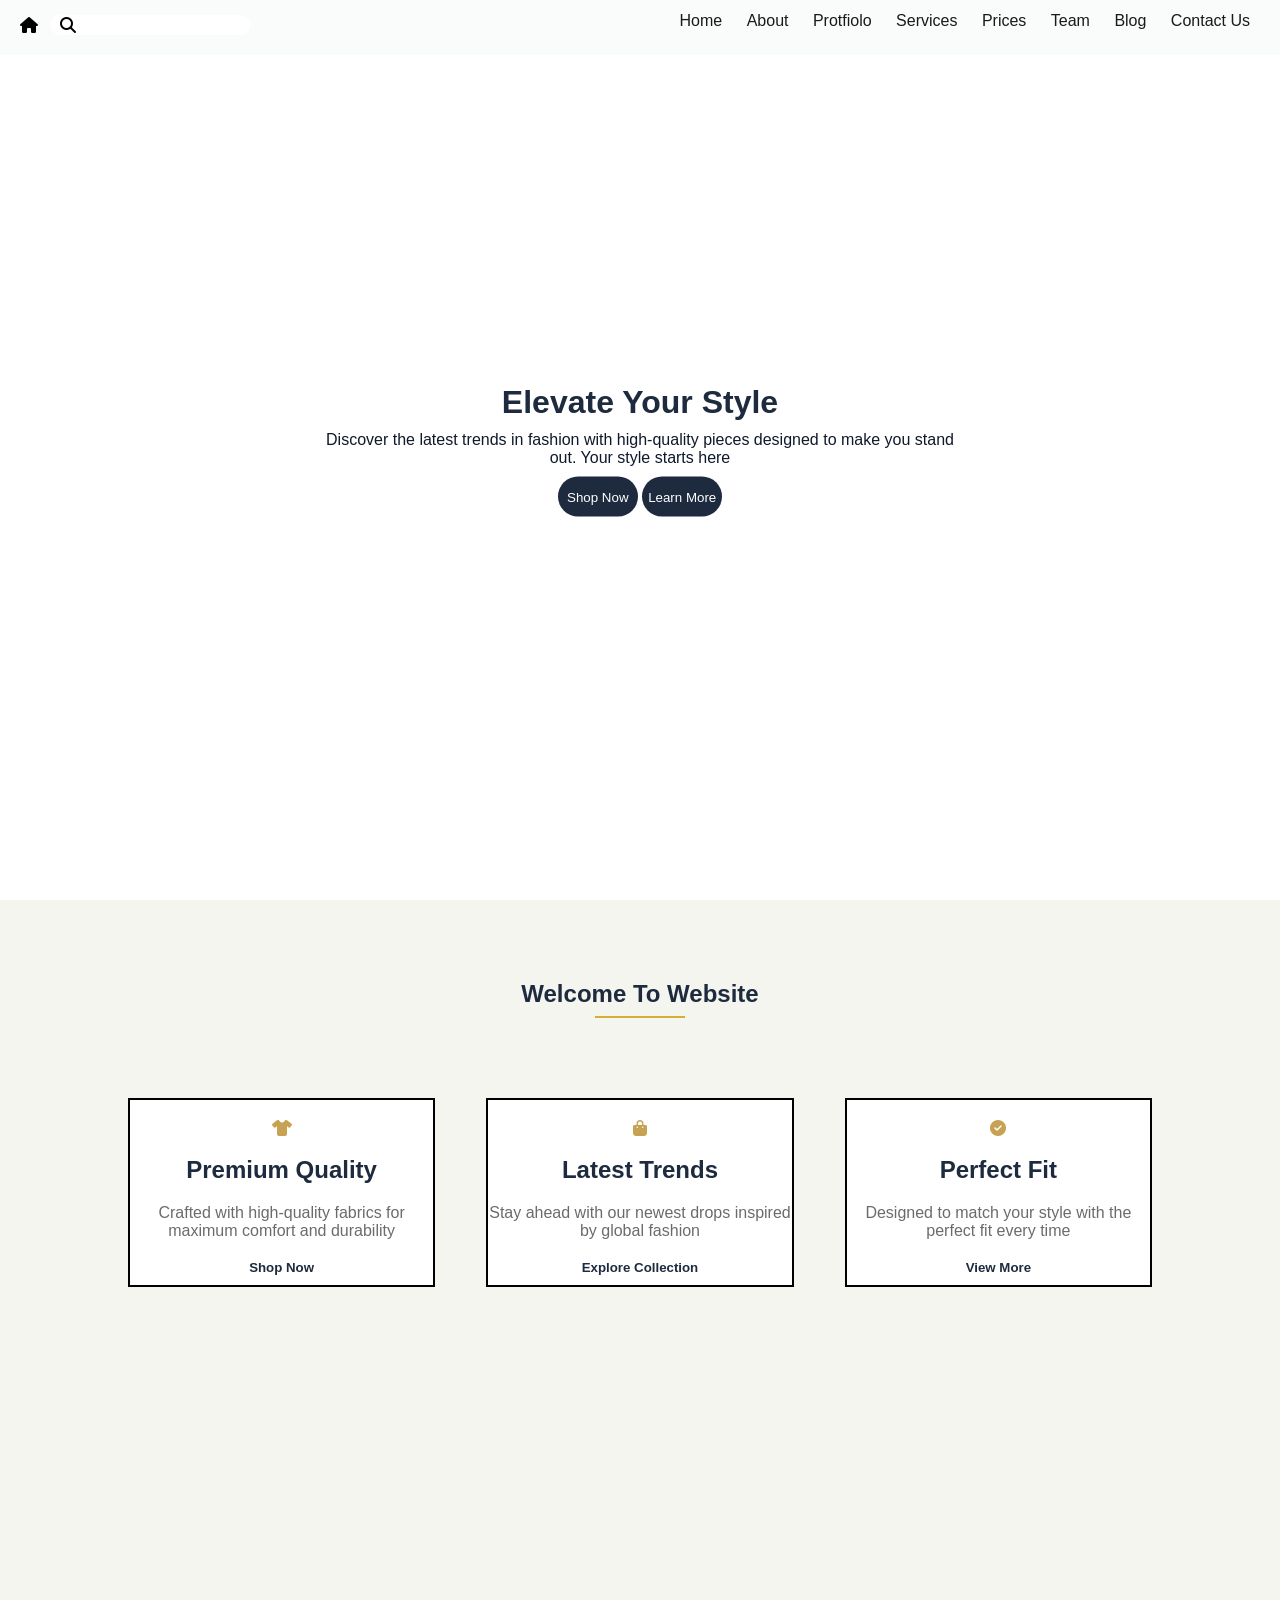
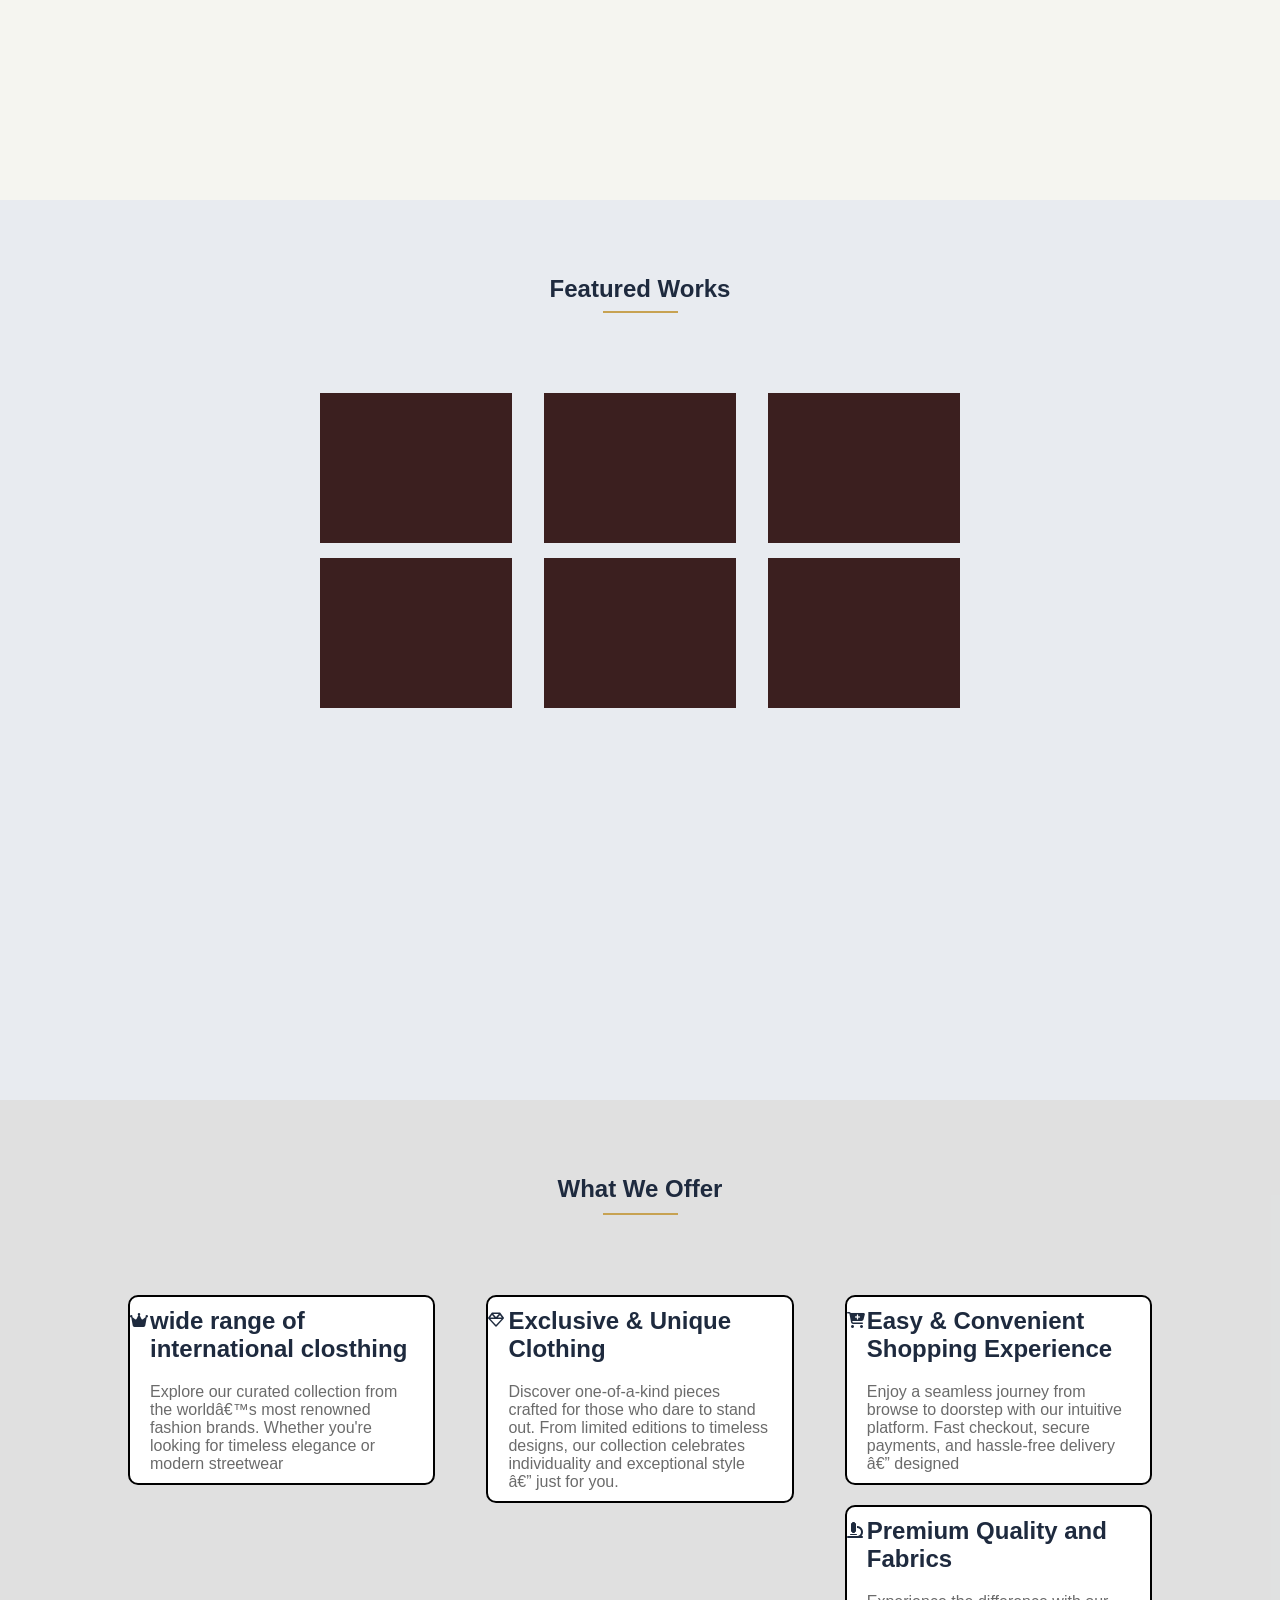
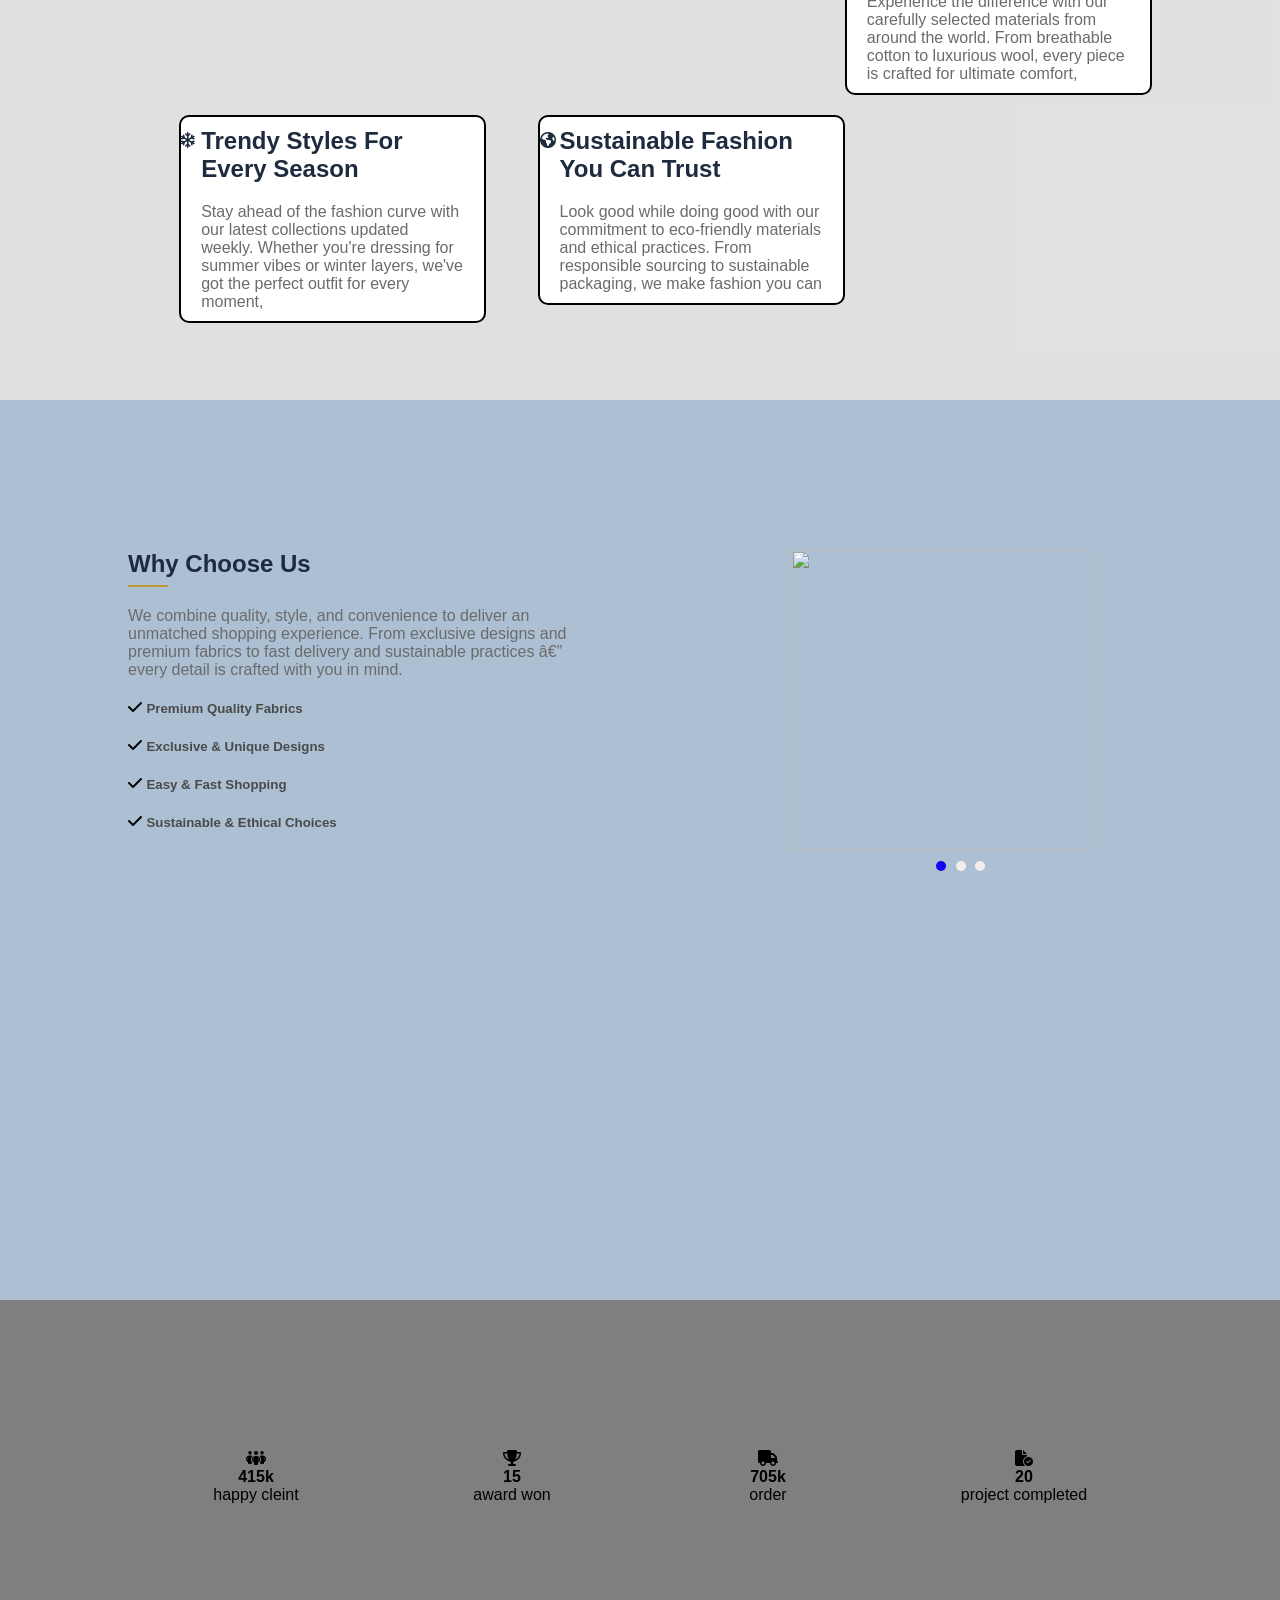
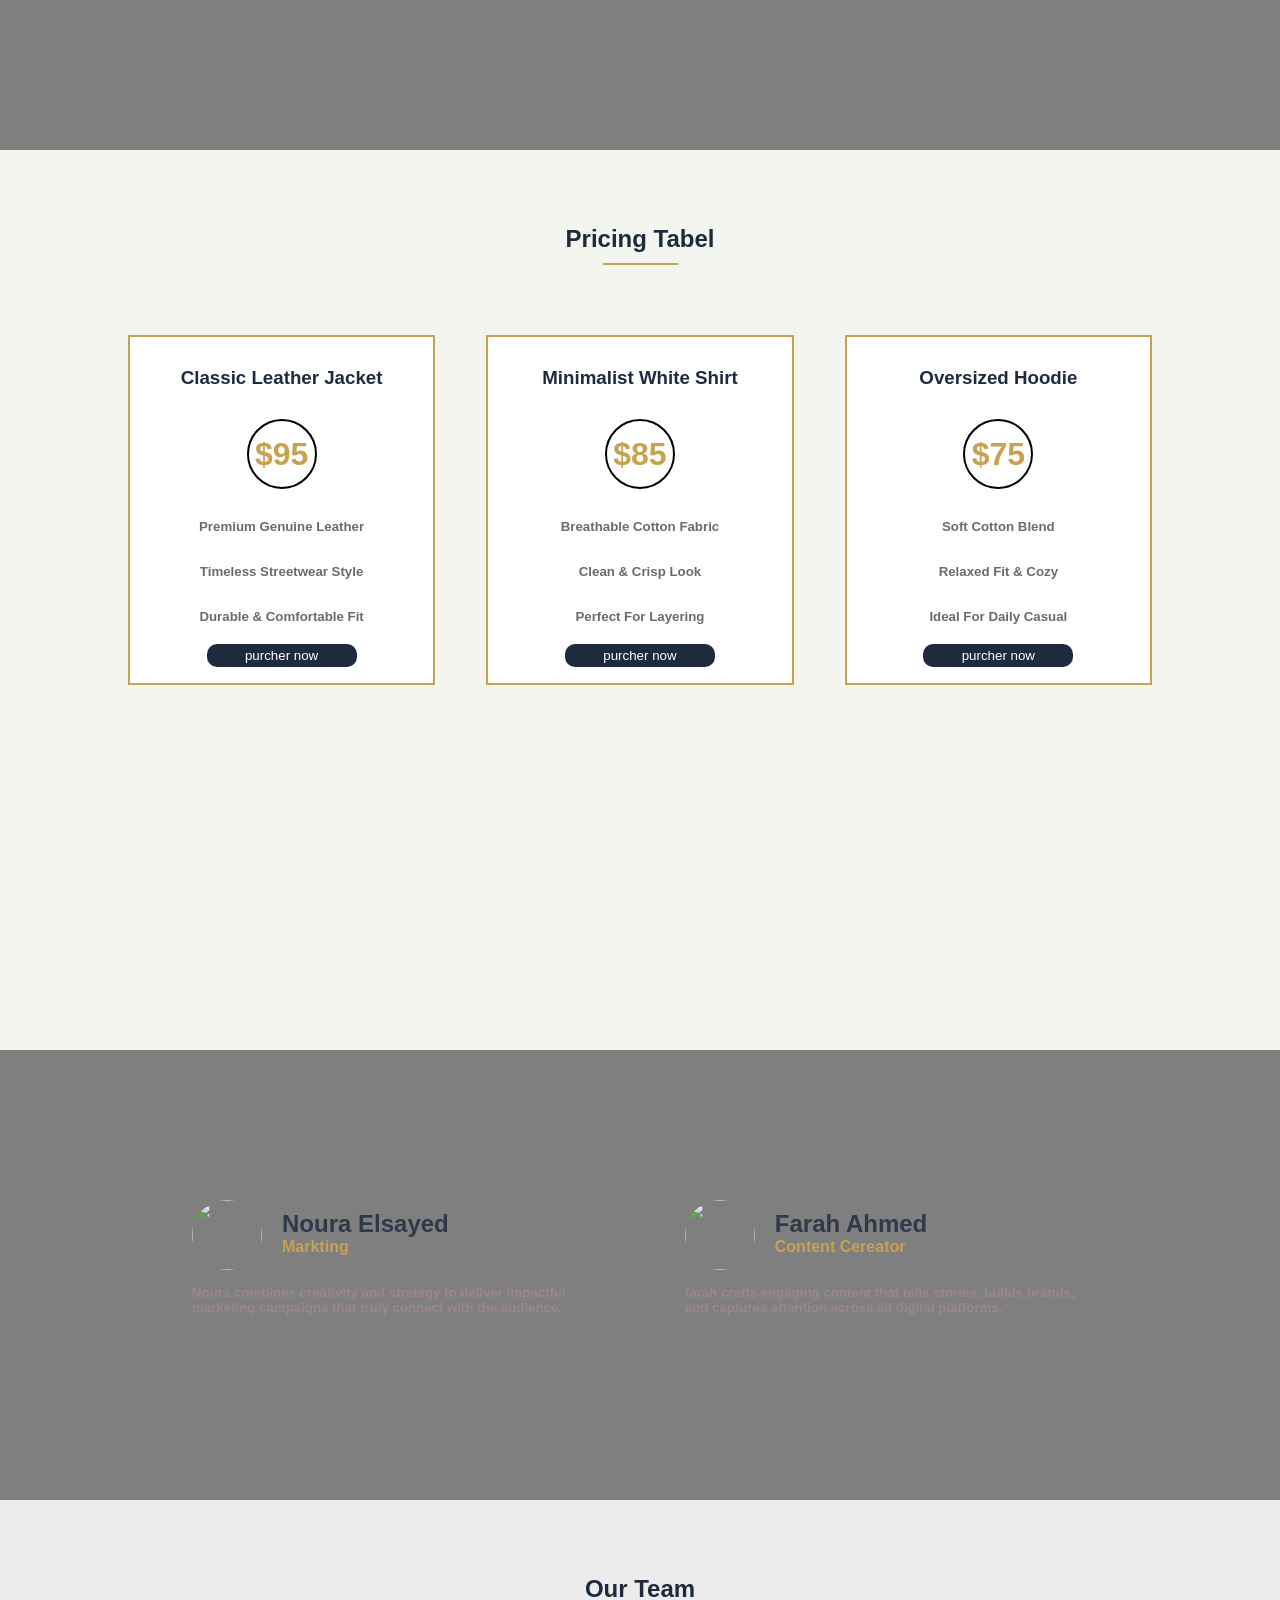
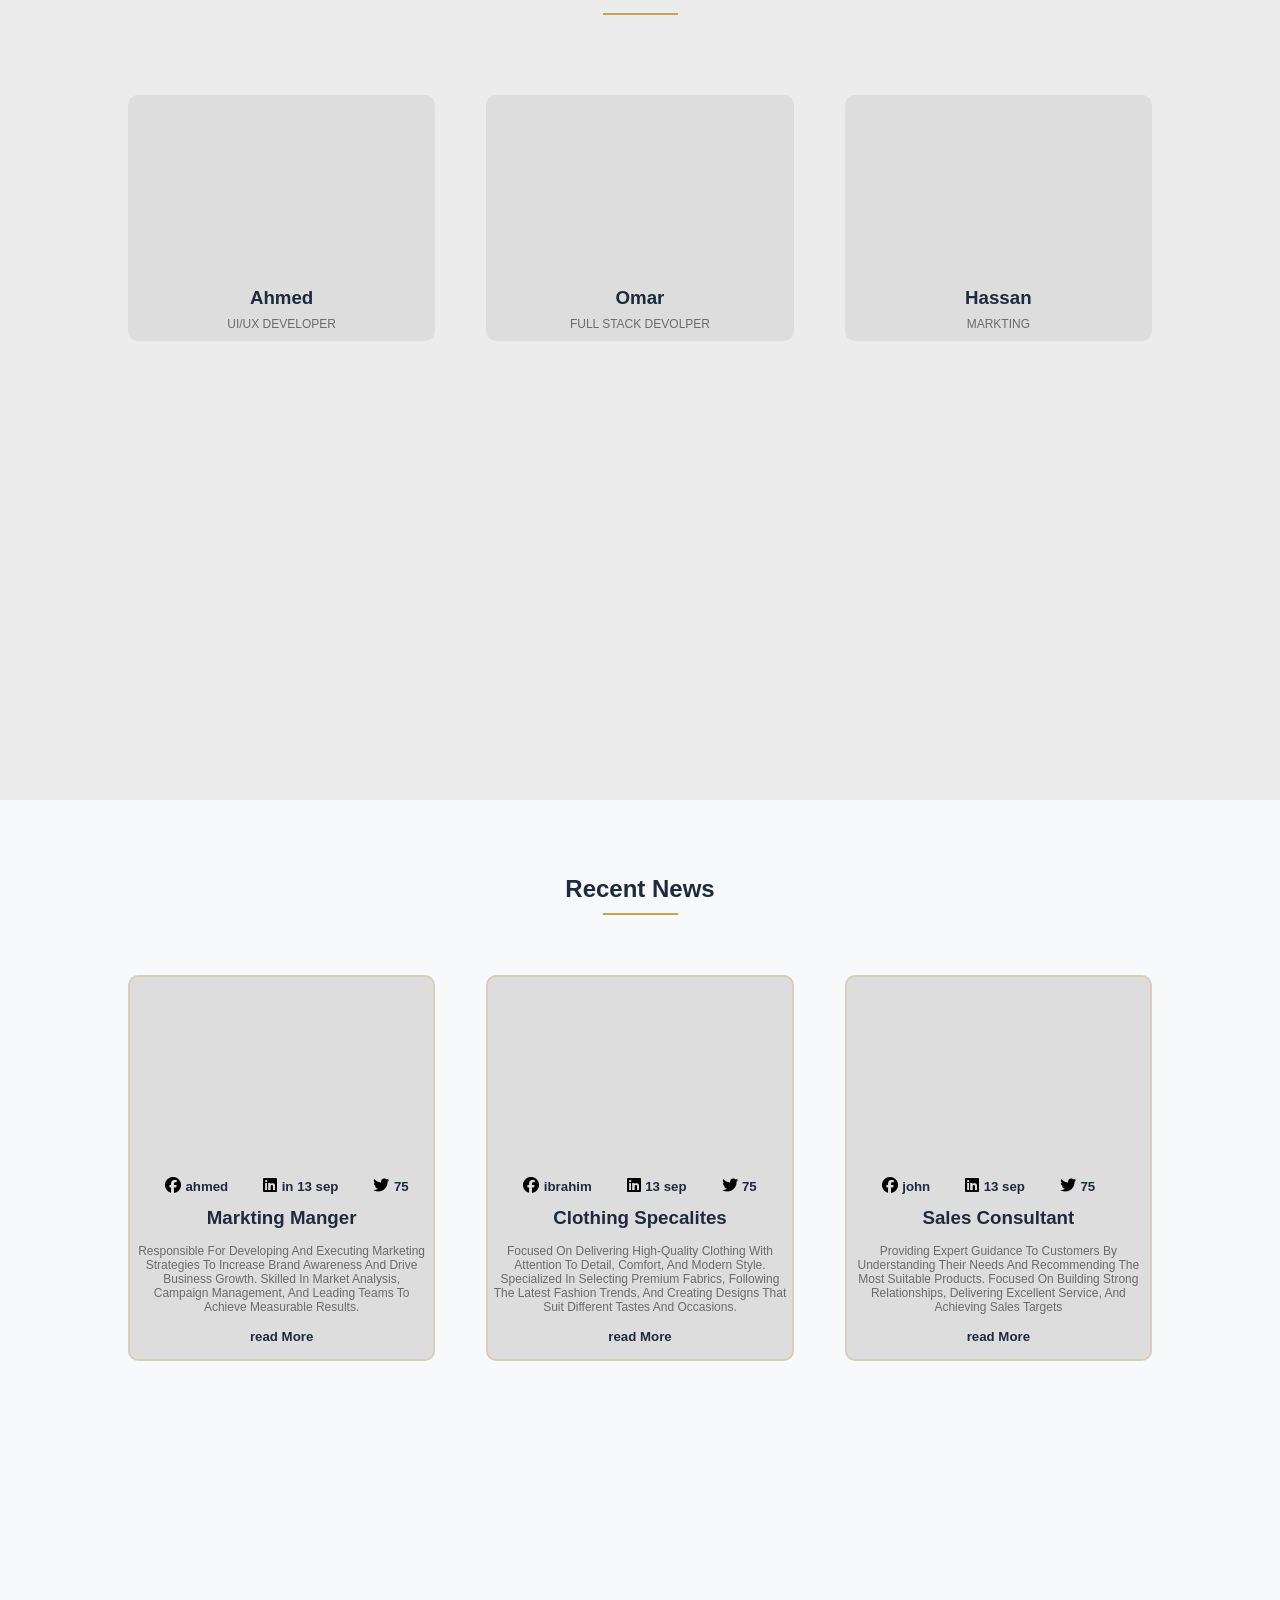
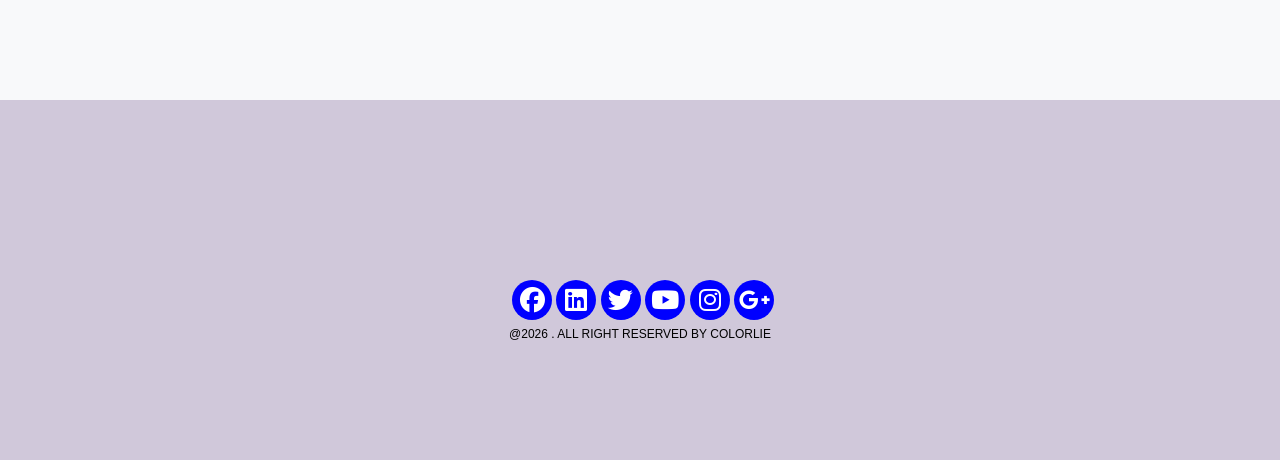
==== index.html @ 5360c8a4 "upload project v.01" ====
<!DOCTYPE html>
<html lang="en">
    <head>
        <meta charset="UF-8">
        <title>html</title>
        <link rel="stylesheet" href="index.css">
        <link rel="stylesheet" href="css/all.css">
        <link href="https://fonts.cdnfonts.com/css/jomhuria" rel="stylesheet">
        <style>

        </style>
    </head>
    <body>
    <div class="home-page">
        <div class="header">
            <div class="header-space">
                <i class="fa-solid fa-house icone1"></i>
                <i class="fa-solid fa-magnifying-glass icone2"></i>
            </div>
            <ul>
                <li><a href="#">home</a></li>
                <li><a href="#">about</a></li>
                <li><a href="#">protfiolo</a></li>
                <li><a href="#">services</a></li>
                <li><a href="#">prices</a></li>
                <li><a href="#">team</a></li>
                <li  class="blog"><a href="#">
                    blog</a>
                    <ul class="dropdown">
                        <li>Posts History</li>
                        <li>Ingredients</li>
                        <li>Celebrity Picks</li>
                    </ul>
                </li>
                <li><a href="#">contact us</a></li>
            </ul>
        </div><!-- /header -->
        <div class="home-page-text">
            <h1>Elevate Your Style</h1>
            <p>Discover the latest trends in fashion with high-quality pieces designed to make you stand out. Your style starts here</p>
            <button>Shop Now</button>
            <button class="home-page-button2">learn more</button>
        </div><!-- /home-page-text -->
    </div><!-- /home-page-main -->
        <!-- end of home-page////////////////////////////////////// -->
        <div class="welcome-page">
            <div class="welcome-page-title">
                <h2>welcome to website</h2>
                <div class="welcome-page-cleardiv"></div>
            </div><!-- /welcome-page-title -->
            <div class="welcome-page-contener">
                <div class="welcome-page-parent">
                    <div class="welcome-page-section">
                        <div class="welcome-page-text">
                            <i class="fa-solid fa-shirt"></i>
                        <h2>Premium Quality</h2>
                        <p>Crafted with high-quality fabrics for maximum comfort and durability</p>
                        <h5>Shop Now</h5>
                        </div><!-- /welcome-page-text -->
                    </div><!-- /welcome-page-section -->
                    <div class="welcome-page-section s2">
                        <div class="welcome-page-text">
                        <i class="fa-solid fa-bag-shopping"></i>
                        <h2>Latest Trends</h2>
                        <p>Stay ahead with our newest drops inspired by global fashion</p>
                        <h5>Explore Collection</h5>
                        </div><!-- /welcome-page-text -->
                    </div><!-- /welcome-page-section -->
                    <div class="welcome-page-section">
                        <div class="welcome-page-text">
                        <i class="fa-solid fa-circle-check"></i>
                        <h2>Perfect Fit</h2>
                        <p>Designed to match your style with the perfect fit every time</p>
                        <h5>View More</h5>
                        </div><!-- /welcome-page-text -->
                    </div><!-- /welcome-page-section -->
                </div><!-- /welcome-page-parent -->
            </div><!-- /welcome-page-contener -->
        </div><!-- /welcome-page -->
        <!-- end of welcome page ////////////////////////////// -->
        <div class="featured-page">
            <div class="featured-page-title">
                <h2>featured works</h2>
                <div class="featured-page-cleardiv"></div>
            </div><!-- featured-page-title -->
            <div class="featured-page-contener">
                <div class="featured-page-parent">
                    <div class="featured-page-section">
                        <div class="featured-page-img img1">
                            <div class="featured-page-content">
                            <h2>catogray</h2>
                            <p>hoodies</p>
                            <i class="fa-regular fa-heart"></i>
                            <i class="fa-solid fa-circle-question"></i>
                            </div><!-- /featured-page-content -->
                        </div><!-- /featured-page-img -->
                        <div class="featured-page-img img2">
                            <div class="featured-page-content">
                            <h2>catogray</h2>
                            <p>shoes</p>
                            <i class="fa-regular fa-heart"></i>
                            <i class="fa-solid fa-circle-question"></i>
                            </div><!-- /featured-page-content -->
                        </div><!-- /featured-page-img img2 -->
                        <div class="featured-page-img img3">
                            <div class="featured-page-content">
                            <h2>catogray</h2>
                            <p>bags</p>
                            <i class="fa-regular fa-heart"></i>
                            <i class="fa-solid fa-circle-question"></i>
                            </div><!-- /featured-page-content -->
                        </div><!-- /featured-page-img -->
                    </div><!-- /featured-page-section -->
                    <div class="space"></div>
                    <div class="featured-page-section">
                        <div class="featured-page-img img4">
                            <div class="featured-page-content">
                            <h2>catogray</h2>
                            <p>tshirt</p>
                            <i class="fa-regular fa-heart"></i>
                            <i class="fa-solid fa-circle-question"></i>
                            </div><!-- /featured-page-content -->
                        </div><!-- /featured-page-img -->
                        <div class="featured-page-img img5">
                            <div class="featured-page-content">
                            <h2>catogray</h2>
                            <p>sweetpants</p>
                            <i class="fa-regular fa-heart"></i>
                            <i class="fa-solid fa-circle-question"></i>
                            </div><!-- /featured-page-content -->
                        </div><!-- /featured-page-img img2 -->
                        <div class="featured-page-img img6">
                            <div class="featured-page-content">
                            <h2>catogray</h2>
                            <p>boxers</p>
                            <i class="fa-regular fa-heart"></i>
                            <i class="fa-solid fa-circle-question"></i>
                            </div><!-- /featured-page-content -->
                        </div><!-- /featured-page-img -->
                    </div><!-- /featured-page-section -->
                </div><!-- /featured-page-parent -->
            </div><!-- /featured-page-contener -->
        </div><!-- /featured-page -->
        <!-- end of featured-page////////////////////////////////////// -->
        <div class="offer-page">
            <div class="offer-page-heder">
                <h2>what we offer</h2>
                <div class="offer-page-cleardiv"></div>
            </div><!-- /offer-page-hider -->
            <div class="offer-page-contener">
                <div class="offer-page-parent">
                    <div class="offer-page-section">
                        <div class="offer-page-div">
                            <i class="fa-solid fa-crown"></i>
                            <h2>wide range of international closthing</h2>
                            <p>Explore our curated collection from the world’s most renowned fashion brands.
                                Whether you're looking for timeless elegance or modern streetwear
                            </p>
                        </div><!-- offer-page-div -->
                        <div class="offer-page-div offerdiv2">
                            <i class="fa-regular fa-gem"></i>
                            <h2>Exclusive & Unique Clothing</h2>
                            <p>Discover one-of-a-kind pieces crafted for those who dare to stand out. From limited editions to timeless designs, our collection celebrates individuality and exceptional style — just for you.
                            </p>
                        </div><!-- offer-page-div -->
                        <div class="offer-page-div ">
                            <i class="fa-solid fa-cart-plus"></i>
                            <h2>Easy & Convenient Shopping Experience</h2>
                            <p>Enjoy a seamless journey from browse to doorstep with our intuitive platform. Fast checkout, secure payments, and hassle-free delivery — designed 
                            </p>
                        </div><!-- offer-page-div -->
                    </div><!-- /offer-page-section -->
                    <div class="space4"></div>
                    <div class="offer-page-section">
                        <div class="offer-page-div">
                            <i class="fa-solid fa-microscope"></i>
                            <h2>Premium Quality and Fabrics</h2>
                            <p>Experience the difference with our carefully selected materials from around the world. From breathable cotton to luxurious wool, every piece is crafted for ultimate comfort, 
                            </p>
                        </div><!-- offer-page-div -->
                        <div class="offer-page-div offerdiv2">
                            <i class="fa-regular fa-snowflake"></i>
                            <h2>Trendy Styles For Every Season</h2>
                            <p>Stay ahead of the fashion curve with our latest collections updated weekly. Whether you're dressing for summer vibes or winter layers, we've got the perfect outfit for every moment, 
                            </p>
                        </div><!-- offer-page-div -->
                        <div class="offer-page-div ">
                            <i class="fa-solid fa-earth-americas"></i>
                            <h2>Sustainable Fashion You Can Trust</h2>
                            <p>Look good while doing good with our commitment to eco-friendly materials and ethical practices. From responsible sourcing to sustainable packaging, we make fashion you can 
                            </p>
                        </div><!-- offer-page-div -->
                    </div><!-- /offer-page-section -->
                </div><!-- offer-page-parent -->
            </div><!-- /offer-page-contener -->
        </div><!-- /offer-page -->
        <!-- end of offer-page////////////////////////////////////// -->
        <div class="choose-us-page">
            <div class="choose-us-page-contener">
                <div class="choose-us-page-parent">
                    <div class="choose-us-page-text">
                        <h2>why choose us</h2>
                        <div class="choose-us-page-cleardiv"></div>
                        <p>We combine quality, style, and convenience to deliver an unmatched shopping experience. 
                            From exclusive designs and premium fabrics to fast delivery and sustainable practices — every detail is crafted with you in mind.
                        </p>
                        <div class="choose-us-page-feature-item">
                            <i class="fa-solid fa-check"></i>
                            <h5>Premium Quality Fabrics</h5>
                        </div>
                        <div class="choose-us-page-feature-item">
                            <i class="fa-solid fa-check"></i>
                            <h5>Exclusive & Unique Designs</h5>
                        </div>
                        <div class="choose-us-page-feature-item">
                            <i class="fa-solid fa-check"></i>
                            <h5>Easy & Fast Shopping</h5>
                        </div>
                        <div class="choose-us-page-feature-item">
                            <i class="fa-solid fa-check"></i>
                            <h5>Sustainable & Ethical Choices</h5>
                        </div>
                    </div><!-- /choose-us-page-text -->
                    <div class="choose-up-page-img">
                        <img src="https://img.freepik.com/free-photo/young-man-model-posing-street_1303-14448.jpg?semt=ais_incoming&w=740&q=80" alt="">
                        <div class="choose-up-page-checked">
                            <span class="active"></span>
                            <span class="notactive"></span>
                            <span class="notactive"></span>
                        </div><!--/choose-up-page-checked  -->
                    </div><!-- choose-up-page-img -->
                </div><!-- /choose-us-page-parent -->
            </div><!-- choose-us-page-contener -->
        </div><!-- /choose-us-page -->
        <!-- end of choose-us-page////////////////////////////////////// -->
        <div class="detalis-page">
            <div class="detalis-page-overlay">
            <div class="detalis-page-contener">
                <div class="detalis-page-parent">
                    <div class="detalis-page-info">
                        <i class="fa-solid fa-people-group"></i>
                        <h4>415k</h4>
                        <p>happy cleint</p>
                    </div><!-- /detalis-page-info -->
                    <div class="detalis-page-info">
                        <i class="fa-solid fa-trophy"></i>
                        <h4>15</h4>
                        <p>award won</p>
                    </div><!-- /detalis-page-info -->
                    <div class="detalis-page-info">
                        <i class="fa-solid fa-truck"></i>
                        <h4>705k</h4>
                        <p>order</p>
                    </div><!-- /detalis-page-info -->
                    <div class="detalis-page-info">
                        <i class="fa-solid fa-file-circle-check"></i>
                        <h4>20</h4>
                        <p>project completed</p>
                    </div><!-- /detalis-page-info -->
                </div><!-- /detalis-page-parent -->
            </div><!-- /detalis-page-contener -->
            </div><!-- /detalis-page-overlay -->
        </div><!-- /detalis-page -->
        <!-- end of detalis-page////////////////////////////////////// -->
        <div class="pricing-page">
            <div class="pricing-page-header">
                <h2>pricing tabel</h2>
                <div class="pricing-page-cleardiv"></div>
            </div><!-- /pricing-page-header -->
            <div class="pricing-page-contener">
                <div class="pricing-page-parent">
                    <div class="pricing-page-price">
                        <h3>Classic Leather Jacket</h3>
                        <div class="pricing-page-circleprice">
                            <h1>$95</h1>
                        </div><!-- /pricing-page-circleprice -->
                        <h5>Premium Genuine Leather</h5>
                        <h5>Timeless Streetwear Style</h5>
                        <h5>Durable & Comfortable Fit</h5>
                        <button>purcher now</button>
                    </div><!-- /pricing-page-price -->
                        <div class="pricing-page-price pricing2">
                        <h3>Minimalist White Shirt</h3>
                        <div class="pricing-page-circleprice">
                            <h1>$85</h1>
                        </div><!-- /pricing-page-circleprice -->
                        <h5>Breathable Cotton Fabric</h5>
                        <h5>Clean & Crisp Look</h5>
                        <h5>Perfect For Layering</h5>
                        <button>purcher now</button>
                    </div><!-- /pricing-page-price -->
                        <div class="pricing-page-price">
                        <h3>Oversized Hoodie</h3>
                        <div class="pricing-page-circleprice">
                            <h1>$75</h1>
                        </div><!-- /pricing-page-circleprice -->
                        <h5>Soft Cotton Blend</h5>
                        <h5>Relaxed Fit & Cozy</h5>
                        <h5>Ideal For Daily Casual</h5>
                        <button>purcher now</button>
                    </div><!-- /pricing-page-price -->
                </div><!-- /pricing-page-parent -->
            </div><!-- /pricing-page-contener -->
        </div><!-- /pricing-page -->
        <!-- end of detalis-page////////////////////////////////////// -->
        <div class="stuff-page">
            <div class="stuff-page-overlay">
                <div class="stuff-page-contener">
                    <div class="stuff-page-parent">
                        <div class="stuff-page-info stuffinfo1">
                            <div class="stuff-page-img">
                                <img src="https://img.freepik.com/free-photo/business-concept-portrait-confident-young-businesswoman-keeping-arms-crossed-looking-camera-w_1258-104422.jpg?semt=ais_hybrid&w=740&q=80" alt="">
                            </div><!-- /stuff-page-img -->
                            <div class="stuff-page-title">
                                <h2>noura elsayed</h2>
                                <h4>markting</h4>
                            </div><!-- /stuff-page-title -->
                            <h5>Noura combines creativity and strategy to deliver impactful marketing campaigns 
                                    that truly connect with the audience.</h5>
                        </div><!-- /stuff-page-info -->
                        <div class="stuff-page-info">
                            <div class="stuff-page-img">
                                <img src="https://img.freepik.com/free-photo/brunette-business-woman-with-wavy-long-hair-blue-eyes-stands-holding-notebook-hands_197531-343.jpg?w=360" alt="">
                            </div><!-- /stuff-page-img -->
                            <div class="stuff-page-title">
                                <h2>farah ahmed</h2>
                                <h4>content cereator</h4>
                            </div><!-- /stuff-page-title -->
                            <h5>farah crafts engaging content that tells stories, builds brands, 
                                    and captures attention across all digital platforms.</h5>
                        </div><!-- /stuff-page-info -->
                    </div><!-- /stuff-page-parent -->
                </div><!-- /stuff-page-contener -->
            </div><!-- /stuff-page-overlay -->
        </div><!-- /stuff-page -->
        <!-- end of stuf-page////////////////////////////////////// -->
        <div class="team-page">
            <div class="team-page-header">
                <h2>our team</h2>
                <div class="team-page-cleardiv"></div>
            </div><!-- /team-page-header -->
            <div class="team-page-contener">
                <div class="team-page-parent">
                    <div class="team-page-teams">
                        <div class="team-page-img ">
                            <div class="team-page-icone">
                            <i class="fa-brands fa-facebook"></i>
                            <i class="fa-brands fa-linkedin"></i>
                            <i class="fa-brands fa-twitter"></i>
                            </div><!-- /team-page-icone -->
                        </div><!-- /team-page-img -->
                        <h3>ahmed</h3>
                        <p>ui/ux developer</p>
                    </div><!-- /team-page-teams -->
                    <div class="team-page-teams teams2">
                        <div class="team-page-img man2">
                            <div class="team-page-icone">
                            <i class="fa-brands fa-facebook"></i>
                            <i class="fa-brands fa-linkedin"></i>
                            <i class="fa-brands fa-twitter"></i>
                            </div><!-- /team-page-icone -->
                        </div><!-- /team-page-img -->
                        <h3>omar</h3>
                        <p>full stack devolper</p>
                    </div><!-- /team-page-teams -->
                    <div class="team-page-teams">
                        <div class="team-page-img man3">
                            <div class="team-page-icone">
                            <i class="fa-brands fa-facebook"></i>
                            <i class="fa-brands fa-linkedin"></i>
                            <i class="fa-brands fa-twitter"></i>
                            </div><!-- /team-page-icone -->
                        </div><!-- /team-page-img -->
                        <h3>hassan</h3>
                        <p>markting</p>
                    </div><!-- /team-page-teams -->
                </div><!-- /team-page-parent -->
            </div><!-- /team-page-contener -->
        </div><!-- /team-page -->
        <!-- end of team-page////////////////////////////////////// -->
        <div class="news-page">
                <div class="news-page-header">
                    <h2>recent news</h2>
                    <div class="news-page-cleardiv"></div>
                </div><!-- /news-page-header -->
                <div class="news-page-contener">
                    <div class="news-page-parent">
                        <div class="news-page-recent">
                            <div class="news-page-img"></div>
                            <div class="news-page-icones">
                            <i class="fa-brands fa-facebook"></i>
                            <h5>ahmed</h5>
                            </div> <!-- /news-page-icones  -->
                            <div class="news-page-icones">
                            <i class="fa-brands fa-linkedin"></i>
                            <h5>in 13 sep</h5>
                            </div> <!-- /news-page-icones  -->
                            <div class="news-page-icones">
                            <i class="fa-brands fa-twitter"></i>
                            <h5>75</h5>
                            </div> <!-- /news-page-icones  -->
                            <h3>markting manger</h3>
                            <p>Responsible for developing and executing marketing strategies to increase brand awareness and drive business growth. Skilled in market analysis, campaign management,
                                and leading teams to achieve measurable results.</p>
                            <h5 class="news-page-readmore">read More</h5>
                        </div><!-- /news-page-recent -->
                        <div class="news-page-recent recent2">
                            <div class="news-page-img recentimg2"></div>
                            <div class="news-page-icones">
                            <i class="fa-brands fa-facebook"></i>
                            <h5>ibrahim</h5>
                            </div> <!-- /news-page-icones  -->
                            <div class="news-page-icones">
                            <i class="fa-brands fa-linkedin"></i>
                            <h5> 13 sep</h5>
                            </div> <!-- /news-page-icones  -->
                            <div class="news-page-icones">
                            <i class="fa-brands fa-twitter"></i>
                            <h5>75</h5>
                            </div> <!-- /news-page-icones  -->
                            <h3>clothing specalites</h3>
                            <p>Focused on delivering high-quality clothing with attention to detail, comfort, and modern style. Specialized in selecting premium fabrics, following the latest fashion trends, 
                                and creating designs that suit different tastes and occasions.</p>
                            <h5 class="news-page-readmore">read More</h5>
                        </div><!-- /news-page-recent -->
                        <div class="news-page-recent">
                            <div class="news-page-img recentimg3"></div>
                            <div class="news-page-icones">
                            <i class="fa-brands fa-facebook"></i>
                            <h5>john</h5>
                            </div> <!-- /news-page-icones  -->
                            <div class="news-page-icones">
                            <i class="fa-brands fa-linkedin"></i>
                            <h5> 13 sep</h5>
                            </div> <!-- /news-page-icones  -->
                            <div class="news-page-icones">
                            <i class="fa-brands fa-twitter"></i>
                            <h5>75</h5>
                            </div> <!-- /news-page-icones  -->
                            <h3>sales consultant</h3>
                            <p>Providing expert guidance to customers by understanding their needs and recommending the most suitable products. Focused on building strong relationships, delivering excellent service, 
                                and achieving sales targets </p>
                            <h5 class="news-page-readmore">read More</h5>
                        </div><!-- /news-page-recent -->
                    </div><!-- /news-page-parent -->
                </div><!-- /news-page-contener -->
        </div><!-- /news-page -->
        <!-- end of news-page////////////////////////////////////// -->
        <div class="end-page">
            <div class="end-page-image">
            <div class="end-page-img1"></div>
            </div><!-- /end-page-image -->
            <div class="end-page-icones">
                <i class="fa-brands fa-facebook"></i>
                <i class="fa-brands fa-linkedin"></i>
                <i class="fa-brands fa-twitter"></i>
                <i class="fa-brands fa-youtube"></i>
                <i class="fa-brands fa-instagram"></i>
                <i class="fa-brands fa-google-plus-g"></i>
            </div><!-- /end-page-icones -->
            <p>@2026 . ALL RIGHT RESERVED BY COLORLIE</p>
        </div><!-- /end-page -->
    </body>
</html>
---- index.css ----
*{
    margin: 0;
    padding: 0;
    box-sizing: border-box;
    font-family: 'Franklin Gothic Medium', 'Arial Narrow', Arial, sans-serif;
}
.home-page{
    background-image: url(https://images.unsplash.com/photo-1595665593673-bf1ad72905c0?fm=jpg&q=60&w=3000&auto=format&fit=crop&ixlib=rb-4.1.0&ixid=M3wxMjA3fDB8MHxzZWFyY2h8Nnx8Y2xvdGhpbmclMjBzdG9yZXxlbnwwfHwwfHx8MA%3D%3D);
    background-repeat: no-repeat;
    background-size: cover;
    width: 100%;
    height:100vh;
    object-fit: contain;
}
.header{
    width: 100%;
    height: 55px;
    background-color: rgba(248, 249, 250, 0.7);
    overflow: visible;
    background-attachment: fixed;
    position: fixed;
    z-index: 20;
}
.header-space{
    float: left;
    background-color: white;
    width: 200px;
    margin-left: 50px;
    margin-top: 15px;
    height: 20px;
    border-radius: 20px;
}
.header-space .icone1{
    position: absolute;
    margin-left: -30px;
    margin-top: 2px;
}
.header-space .icone1:hover{
    background-color: transparent;
}
.header-space .icone2{
    position: absolute;
    margin-left: 10px;
    margin-top: 2px;
}
.header-space .icone2:hover{
    background-color: transparent;
}
.header ul{
    list-style: none;
    float: right;
    margin-right: 10px;
    margin-top: 12px;
}
.header ul li{
    display: inline-block;
    margin-right: 20px;
    position: relative;
}
.header ul li a{
    text-decoration: none;
    color: #1A1A1A;
    text-transform: capitalize;
}
.header ul li::after{
    content: "";
    position: absolute;
    width: 0%;
    height: 2px;
    background-color: rgb(66, 25, 25);
    left: 0;
    bottom: 0;
}
.header ul li:hover::after{
    width: 100%;
    transition: 0.2s;
}
.blog {
    position: relative;
    list-style: none;
    cursor: pointer;
    z-index: 20;
}
.dropdown {
    position: absolute;
    top: 100%;
    right: -120px;
    background: white;
    width: 180px;
    border-radius: 10px;
    padding: 10px 0;
    display: none; 
    box-shadow: 0 5px 15px rgba(0,0,0,0.1);
    z-index: 20;
    margin-top: -20px;
}
.dropdown li {
    padding: 10px;
    transition: 0.3s;
}
.dropdown li:hover {
    background: #f2f2f2;
}
.blog:hover .dropdown,
.blog:focus-within .dropdown {
    display: block;
}
.blog:hover:focus-within::after{
    width: 100%;
    transition: 0s;
}
.home-page-text{
    position: absolute;
    left: 50%;
    top: 50%;
    transform: translate(-50%,-50%);
    text-align: center;
}
.home-page-text h1{
    color: #1E2A3E;
}
.home-page-text p{
    padding-top: 10px;
    color: #0f192b;
}
.home-page-text button{
    width: 80px;
    height: 40px;
    border-radius: 20px;
    border: none;
    margin-top: 10px;
    text-transform: capitalize;
    background-color: #1E2A3E;
    color: white;
}
.home-page-text button:hover{
    opacity: 0.5;
}
.home-page-button2{
    background-color: rgb(70, 70, 201);
    color: white;
}
/* end of home-page-main ////////////////////////////////////// */
.welcome-page{
    background-color:  #F5F5F0;
    width: 100%;
    height: 100vh;
    position: relative;
    }
.welcome-page-title{
    text-align: center;
    margin: auto;
    padding-top: 80px;
    text-transform: capitalize;
}
.welcome-page-title h2{
    color: #1E2A3E;
}
.welcome-page-cleardiv{
    background-color: #D4AF37;
    width: 90px;
    height: 1.5px;
    margin: auto;
    margin-top: 8px;
}
.welcome-page-contener{
    width: 80%;
    margin: auto;
    margin-top: 80px;
}
.welcome-page-parent{
    overflow: auto;
}
.welcome-page-section{
    background-color: #FFFFFF;
    width: 30%;
    border: 2px solid black;
    text-align: center;
    float: left;
    position: relative;
}
.welcome-page-text{
    position:relative;
    z-index: 4;
}
.welcome-page-section::before{
    content: "";
    position: absolute;
    width: 0%;
    height: 0%;
    top: 0;
    left: 0;
    background-color: rgba(0, 0, 0, 0.5);
}
.welcome-page-section:hover::before{
    width: 100%;
    height: 100%;
    transition: 0.5s;
}
.welcome-page-section i{
    margin: 20px 0px;
    color: #C7A252;
}
.welcome-page-section:hover i{
    color: #1E2A3E;
}
.welcome-page-section h2{
    margin: 0px 0px 20px;
    color: #1E2A3E;
}
.welcome-page-section:hover h2{
    color: #C7A252;
}
.welcome-page-section p{
    margin: 20px 0px;
    color: #6B6B6B;
}
.welcome-page-section:hover p{
    color:  #4A4A4A;
}
.welcome-page-section h5{
    margin: 0px 0px 10px;
    color: #1E2A3E;
}
.welcome-page-section:hover h5{
    color: #081a3a;
}
.s2{
    margin-right: 5%;
    margin-left: 5%;
}
/* end of welcome-page ////////////////////////////////////// */
.featured-page{
    height: 100vh;
    width: 100%;
    background-color: #E8EBF0;
}
.featured-page-title{
    margin: auto;
    text-align: center;
}
.featured-page-title h2{
    padding-top: 75px;
    text-transform: capitalize;
    color: #1E2A3E;
}
.featured-page-title div{
    background-color: #C7A252;
    width: 75px;
    height: 2px;
    margin: auto;
    margin-top: 8px;
}
.featured-page-contener{
    margin: auto;
    width: 50%;
    margin-top: 80px;
    overflow: visible;
}
.featured-page-section{
    margin: auto;
    width: 100%;
    margin-top: 10px;
}
.space{
    background-color: red;
    width: 75px;
    height: 2px;
    margin: auto;
    margin-top: 8px;
}
.featured-page-img{
    background-image: url(https://img.freepik.com/premium-vector/mens-black-blank-hoodie-template-front-back-views-design-mockups-perfect-print-isolated_794748-467.jpg);
    width: 30%;
    height: 150px;
    background-size: cover;
    background-position: center;
    background-repeat: no-repeat;
    background-color: #3b1f1f; 
    text-align: center;
    float: left;
    margin-bottom: 15px;
    position: relative;
}
.featured-page-section .img2{
    background-image: url(https://dukaan.b-cdn.net/700x700/webp/925779/8421a4cd-8bc0-4f14-b457-3ea3a18329d8.png);
}
.featured-page-section .img3{
    background-image: url(https://www.guess.eg/dw/image/v2/BDDB_PRD/on/demandware.static/-/Sites-guess-master-catalog/default/dw528b62dd/images/HWSO7838060_CLO_01.jpg?sw=520&sh=600);
}
.featured-page-section .img4{
    background-image: url(https://t3.ftcdn.net/jpg/02/58/98/18/360_F_258981889_aE57KtPNVypF67FUyymPKfZJne0MLJkm.jpg);
}
.featured-page-section .img5{
    background-image: url(https://encrypted-tbn0.gstatic.com/images?q=tbn:ANd9GcSDIL_qDoRJzY58EutXW0P3jwBT1X4F_Mmhuw&s);
}
.featured-page-section .img6{
    background-image: url(https://static.pullandbear.net/assets/public/9efc/7957/23384183a767/995230bda4b0/07860502015-A1M/07860502015-A1M.jpg?ts=1719306644715&w=1082&f=auto);
}
.featured-page-img h2{
    padding-bottom:10px ;
    color: #6B6B6B;
    text-align: center;
}
.featured-page-img p{
    padding-bottom:10px ;
    color: #6B6B6B;
}
.featured-page-img i{
    color: #6B6B6B;
}
.featured-page-img i:hover{
    background-color: #b9b9b9;
}
.img2{
        margin-right: 5%;
    margin-left: 5%;
}
.img5{
        margin-right: 5%;
    margin-left: 5%;
}
.featured-page-content{
    visibility: hidden;
    position: absolute;
    z-index: 2;
    left: 50%;
    top: 50%;
    transform: translate(-50%,-50%);
}
.featured-page-img:hover .featured-page-content{
    visibility: visible;
}
.featured-page-img::after{
    content: "";
    width: 100%;
    height: 100%;
    position: absolute;
    background-color: rgba(0, 0, 0, 0.2);
    top: 0;
    left: 0;
    visibility: hidden;
}
.featured-page-img:hover::after{
    visibility: visible;
}
/* end of featured-page ////////////////////////////////////// */
.offer-page{
    width: 100%;
    height: 100vh;
    background-color: #9d9e9e50;
}
.offer-page-heder{
    margin: auto;
    text-align: center;
}
.offer-page-heder h2{
    text-transform: capitalize;
    padding-top: 75px;
    color:  #1E2A3E;
}
.offer-page-cleardiv{
    width: 75px;
    height: 2px;
    background-color: #C7A252;
    margin: auto;
    margin-top: 10px;
}
.offer-page-contener{
    width: 80%;
    margin: auto;
    margin-top: 60px;
}
.offer-page-div{
    width: 30%;
    background-color: #FFFFFF;
    border: 2px solid black;
    position: relative;
    float: left;
    margin-top: 20px;
    border-radius: 10px;
    z-index: 4;
}
.offer-page-div::after{
    content: "";
    position: absolute;
    width: 0;
    height: 0;
    top: 0;
    left: 0;
    background-color: rgba(0, 0, 0, 0.2);
    z-index: 3;
}
.offer-page-div:hover::after{
    width: 100%;
    height: 100%;
    transition: 0.5s;
}
.offer-page-div i{
    color: #1E2A3E;
}
.offer-page-div:hover i{
    color: rgb(117, 20, 20);
}
.offer-page-div h2{
padding: 10px 20px;
color: #1E2A3E;
}
.offer-page-div p{
padding: 10px 20px;
color: #6B6B6B;
}
.offer-page-div:hover h2{
    color: rgb(117, 20, 20);
}
.offer-page-div:hover p{
    color: rgb(126, 63, 63);
}
.offer-page-div i{
    position: absolute;
    top: 15px;
}
.offerdiv2{
    margin: 20px 5% 0;
}
.space2{
    width: 100%;
    height: 20px;
}
.offer-page-section{
    margin-bottom: 10px;
}
/* end of offer-page ////////////////////////////////////// */
.choose-us-page{
    width: 100%;
    height: 100vh;
    background-color: #acbfd3;
}
.choose-us-page-contener{
    width: 80%;
    margin: auto;
    padding-top: 150px;
}
.choose-us-page-text{
    width: 45%;
    float: left;
}
.choose-us-page-text h2{
    text-transform: capitalize;
    color: #1E2A3E;
}
.choose-us-page-cleardiv{
    width: 40px;
    height: 2px;
    background-color: #c0963b;
    margin-top: 7px;
}
.choose-us-page-text p{
    padding-top: 20px;
    padding-bottom: 20px;
    color: #6B6B6B;
}
.choose-us-page-feature-item{
    margin-bottom: 20px;
}
.choose-us-page-feature-item i{
    display: inline-block;
}
.choose-us-page-feature-item h5{
    display: inline-block;
    color: #4A4A4A;
}
.choose-up-page-img{
    float: right;
    width: 45%;
    padding-left: 100px;
}
.choose-up-page-img img{
    width: 300px;
    height: 300px;
    display: block;
}
.choose-up-page-checked{
    margin-left: 140px;
    margin-top: 7px;
}
.choose-up-page-img span{
    display: inline-block; 
    width: 10px;
    height: 10px;
    background-color: #f3eded;
    border-radius: 50%;
    margin-left: 5px;
    transition: 0.2s;
}
.choose-up-page-img .notactive:hover{
    background-color: #1404f5;
}
.choose-up-page-img .active{
    background-color: #1404f5;
}
/* end of choose-up-page ////////////////////////////////////// */
.detalis-page{
    height: 50vh;
    width: 100%;
    background-image: url(https://cdn.shopify.com/b/shopify-brochure2-assets/feae82a6dccd2ade1ca3bda39a3d21e6.png);
    background-position:center;
    background-repeat: no-repeat;
    background-size: cover;
    background-attachment:fixed;
    position: relative;
}
.detalis-page-overlay{
    width: 100%;
    height: 100%;
    position: absolute;
    background-color: rgba(0, 0, 0, 0.5);
    z-index: 4;
}
.detalis-page-contener{
    width: 80%;
    margin: auto;
    margin-top: 150px;
}
.detalis-page-parent{
    overflow: auto;
}
.detalis-page-info{
    width: 25%;
    text-align: center;
    float: left;
}
/* end of detalis-page ////////////////////////////////////// */
.pricing-page{
    width: 100%;
    height: 100vh;
    background-color: #F5F5F0;
}
.pricing-page-header{
    margin: auto;
    text-align: center;
}
.pricing-page-header h2{
    text-transform: capitalize;
    padding-top: 75px;
    color: #1E2A3E;
}
.pricing-page-cleardiv{
        width: 75px;
    height: 2px;
    background-color: #C7A252;
    margin: auto;
    margin-top: 10px;
}
.pricing-page-contener{
    width: 80%;
    margin: auto;
    padding-top: 70px;
}
.pricing-page-parent{
    overflow: auto;
}
.pricing-page-price{
    border: 2px solid #C7A252;
    width: 30%;
    height: 350px;
    text-align: center;
    float: left;
    position: relative;
    background-color: #FFFFFF;
}
.pricing-page-price::after{
    content: "";
    position: absolute;
    width: 100%;
    height: 0;
    top: 0;
    left: 0;
    background-color: rgba(0, 0, 0, 0.2);
    z-index: 3;
    transition: 2s;
}
.pricing-page-price:hover::after{
    visibility: visible;
    height: 100%;
    width: 100%;
}
.pricing-page-price h3{
    padding-top: 30px;
    color: #1E2A3E;
}
.pricing-page-price h5{
    padding-top: 30px;
    color: #6B6B6B;
}
.pricing-page-circleprice{
    width: 70px;
    height: 70px;
    border: solid black 2px;
    border-radius: 35px;
    margin: auto;
    margin-top: 30px;
    text-align: center;
}
.pricing-page-circleprice h1{
    padding-top: 15px;
    color: #C7A252;
}
.pricing-page-price button{
    margin-top: 20px;
    width: 150px;
    border: 1px solid red;
    border: none;
    border-radius: 10px;
    height: 23px;
    position: relative;
    background-color: #1E2A3E;
    color: #FFFFFF;
    z-index: 5;
}
.pricing-page-price button:hover{
    background-color: f#152135;
}
.pricing2{
    margin: 0 5%;
}
/* end of pricing-page ////////////////////////////////////// */
.stuff-page{
    width: 100%;
    height: 50vh;
    background-image: url(https://images.ctfassets.net/wowgx05xsdrr/hL4BSNogpqmhnwxlcHpYu/efc1eb84b17104318421712184178ef5/article-header-online.png?fm=webp&w=3840&q=75);
    background-position:center;
    background-repeat: no-repeat;
    background-size: cover;
    background-attachment:fixed;
    position: relative;
}
.stuff-page-overlay{
    width: 100%;
    height: 100%;
    position: absolute;
    background-color: rgba(0, 0, 0, 0.5);
    z-index: 4;
}
.stuff-page-contener{
    width: 70%;
    margin: auto;
    margin-top: 150px;
}
.stuff-page-parent{
    overflow: auto;
}
.stuff-page-info{
    width: 45%;
    float: left;
    
}
.stuffinfo1{
    margin-right: 10%;
}
.stuff-page-img img{
    width: 70px;
    height: 70px;
    border-radius: 35px;
    float: left;
}
.stuff-page-title{
    float: left;
    padding-left: 20px;
    padding-top: 10px;
}
.stuff-page-title h2{
    text-transform: capitalize;
    color: #2f3949;
}
.stuff-page-title h4{
    text-transform: capitalize;
    color: #C7A252;
}
.stuff-page-info h5{
    padding-top: 15px;
    display: inline-block;
    color:  #9c8787;
}
/* end of stuff-page ////////////////////////////////////// */
.team-page{
    width: 100%;
    height: 100vh;
    background-color: #ececec;
}
.team-page-header{
    text-align: center;
    margin: auto;
}
.team-page-header h2{
    text-transform: capitalize;
    padding-top: 75px;
    color: #1E2A3E;
}
.team-page-cleardiv{
    width: 75px;
    height: 2px;
    background-color: #C7A252;
    margin: auto;
    margin-top: 10px;
}
.team-page-contener{
    width: 80%;
    margin: auto;
    margin-top: 80px;
}
.team-page-parent{
    overflow: auto;
}
.team-page-teams{
    width: 30%;
    background-color: #ddd;
    text-align: center;
    border-radius: 10px;
    float: left;
    position: relative;
}
.team-page-teams::after{
    content: "";
    position: absolute;
    background-color: rgba(20, 4, 245, 0.3);
    width: 100%;
    top: 0;
    left: 0;
    height: 0;
    opacity: 0.4;
    transition: 0.5s;
    z-index: 4;
    visibility: hidden;
}
.team-page-teams:hover::after{
    visibility: visible;
    height: 100%;
}
.team-page-img {
    margin: auto;
    background-image: url(https://media.gettyimages.com/id/1369199360/photo/portrait-of-a-handsome-young-businessman-working-in-office.jpg?s=612x612&w=gi&k=20&c=BFc13n-vhT4GMd0ohRt0PFD3IzJ_Onf6nKDAObgh1CA=);
    background-size: contain;
    background-repeat: no-repeat;
    background-position: center;
    object-fit: contain;
    width: 250px;
    height: 200px;
}
.team-page-icone{
    padding-top: 17px;
    visibility: hidden;
}
.team-page-teams i{
    display: block;
    margin-left: 88%;
    width: 20px;
    background-color: blue;
    color: white;
    width: 30px;
    line-height: 35px;
    text-align: center;
    visibility: hidden;
}
.team-page-teams:hover i{
    visibility: visible;
}
.team-page-teams h3{
    margin-top: -8px;
    margin-bottom: 8px;
    text-transform: capitalize;
    color: #1E2A3E;
}
.team-page-teams p{
    margin-bottom: 10px;
    text-transform: uppercase;
    font-size: 12px;
    color: #6B6B6B;
}
.team-page-teams:hover p{
    color: #1E2A3E;
}
.teams2{
    margin: 0 5%;
}
.man2{
    background-image: url(https://img.freepik.com/free-photo/cheerful-young-caucasian-businessman_171337-727.jpg?semt=ais_hybrid&w=740&q=80);
}
.man3{
    background-image: url(https://thumbs.dreamstime.com/b/smiley-young-man-very-his-job-interview-68067010.jpg);
}
/* end of team-page ////////////////////////////////////// */
.news-page{
    width: 100%;
    height: 100vh;
    background-color: #F8F9FA;
}
.news-page-header{
    text-align: center;
    margin: auto;
}
.news-page-header h2{
    text-transform: capitalize;
    padding-top: 75px;
    color: #1E2A3E;
}
.news-page-cleardiv{
    width: 75px;
    height: 2px;
    background-color: #C7A252;
    margin: auto;
    margin-top: 10px;
}
.news-page-contener{
    width: 80%;
    margin: auto;
    margin-top: 60px;
}
.news-page-parent{
    overflow: auto;
}
.news-page-recent{
    width: 30%;
    background-color: #ddd;
    text-align: center;
    border-radius: 10px;
    float: left;
    position: relative;
    border: 2px solid #C7A25240;
}
.news-page-recent::after{
    content: "";
    position: absolute;
    background-color: 	rgba(70, 130, 180, 0.5);
    width: 100%;
    top: 0;
    left: 0;
    height: 0;
    opacity: 0.4;
    transition: 0.5s;
    z-index: 4;
    visibility: hidden;
}
.news-page-recent:hover::after{
    visibility: visible;
    height: 100%;
}
.news-page-img{
    margin: auto;
    background-image: url(https://media.gettyimages.com/id/1369199360/photo/portrait-of-a-handsome-young-businessman-working-in-office.jpg?s=612x612&w=gi&k=20&c=BFc13n-vhT4GMd0ohRt0PFD3IzJ_Onf6nKDAObgh1CA=);
    background-size: contain;
    background-repeat: no-repeat;
    background-position: center;
    object-fit: contain;
    width: 250px;
    height: 200px;
    position: relative;
    z-index: 10;
}
.news-page-icones h5{
    display: inline;
    color: #1E2A3E;
}
.news-page-recent:hover h5{
    color: #C7A252;
}
.news-page-icones{
    float: left;
    text-align: center;
    margin-left: 35px;
}
.news-page-recent:hover .news-page-icones{
    color: #2b2480;
}
.news-page-recent h3{
    color: #1E2A3E;
    padding: 15px 0;
    margin-top: 15px;
    text-transform: capitalize;
}
.news-page-recent:hover h3{
    color: #C7A252;
}
.news-page-recent p{
    color: #6B6B6B;
    text-transform: capitalize;
    font-size: 12px;
    padding: 0 5px;
}
.news-page-recent:hover p{
    color: #6B6B6B;
}
.news-page-readmore{
    color: #1E2A3E;
    padding:15px 0 ;
}
.news-page-recent:hover .news-page-readmore{
    color: #C7A252;
}
.recent2{
    margin: 0 5%;
}
.recentimg2{
    background-image: url(https://img.freepik.com/free-photo/cheerful-young-caucasian-businessman_171337-727.jpg?semt=ais_hybrid&w=740&q=80);
}
.recentimg3{
    background-image: url(https://thumbs.dreamstime.com/b/smiley-young-man-very-his-job-interview-68067010.jpg);
}
/* end of news-page ////////////////////////////////////// */
.end-page{
    width: 100%;
    height: 40vh;
    background-color: #41216b3f;
}
.end-page-img1{
    margin: auto;
    background-image: url(https://www.copypress.com/wp-content/uploads/2012/08/iStock-1397665291-768x512.jpg);
    background-size: cover;
    background-position: center;
    width: 200px;
    height: 150px;
    top: 5px; 
    border: none;
    border-radius: 30px;
    overflow: hidden;
}
.end-page-icones{
    margin: auto;
    margin-left: 40%;
}
.end-page-icones i{
    background-color: blue;
    width: 40px;
    height: 40px;
    border-radius: 20px;
    text-align: center;
    margin: auto;
    line-height: 40px;
    font-size: 25px;
    color: white;
}
i:hover{
    background-color: #1b0e94 ;
}
.end-page p{
    font-size: 12px;
    text-align: center;
    padding-top: 7px;
}
.end-page-image{
    padding:15px 0;
}
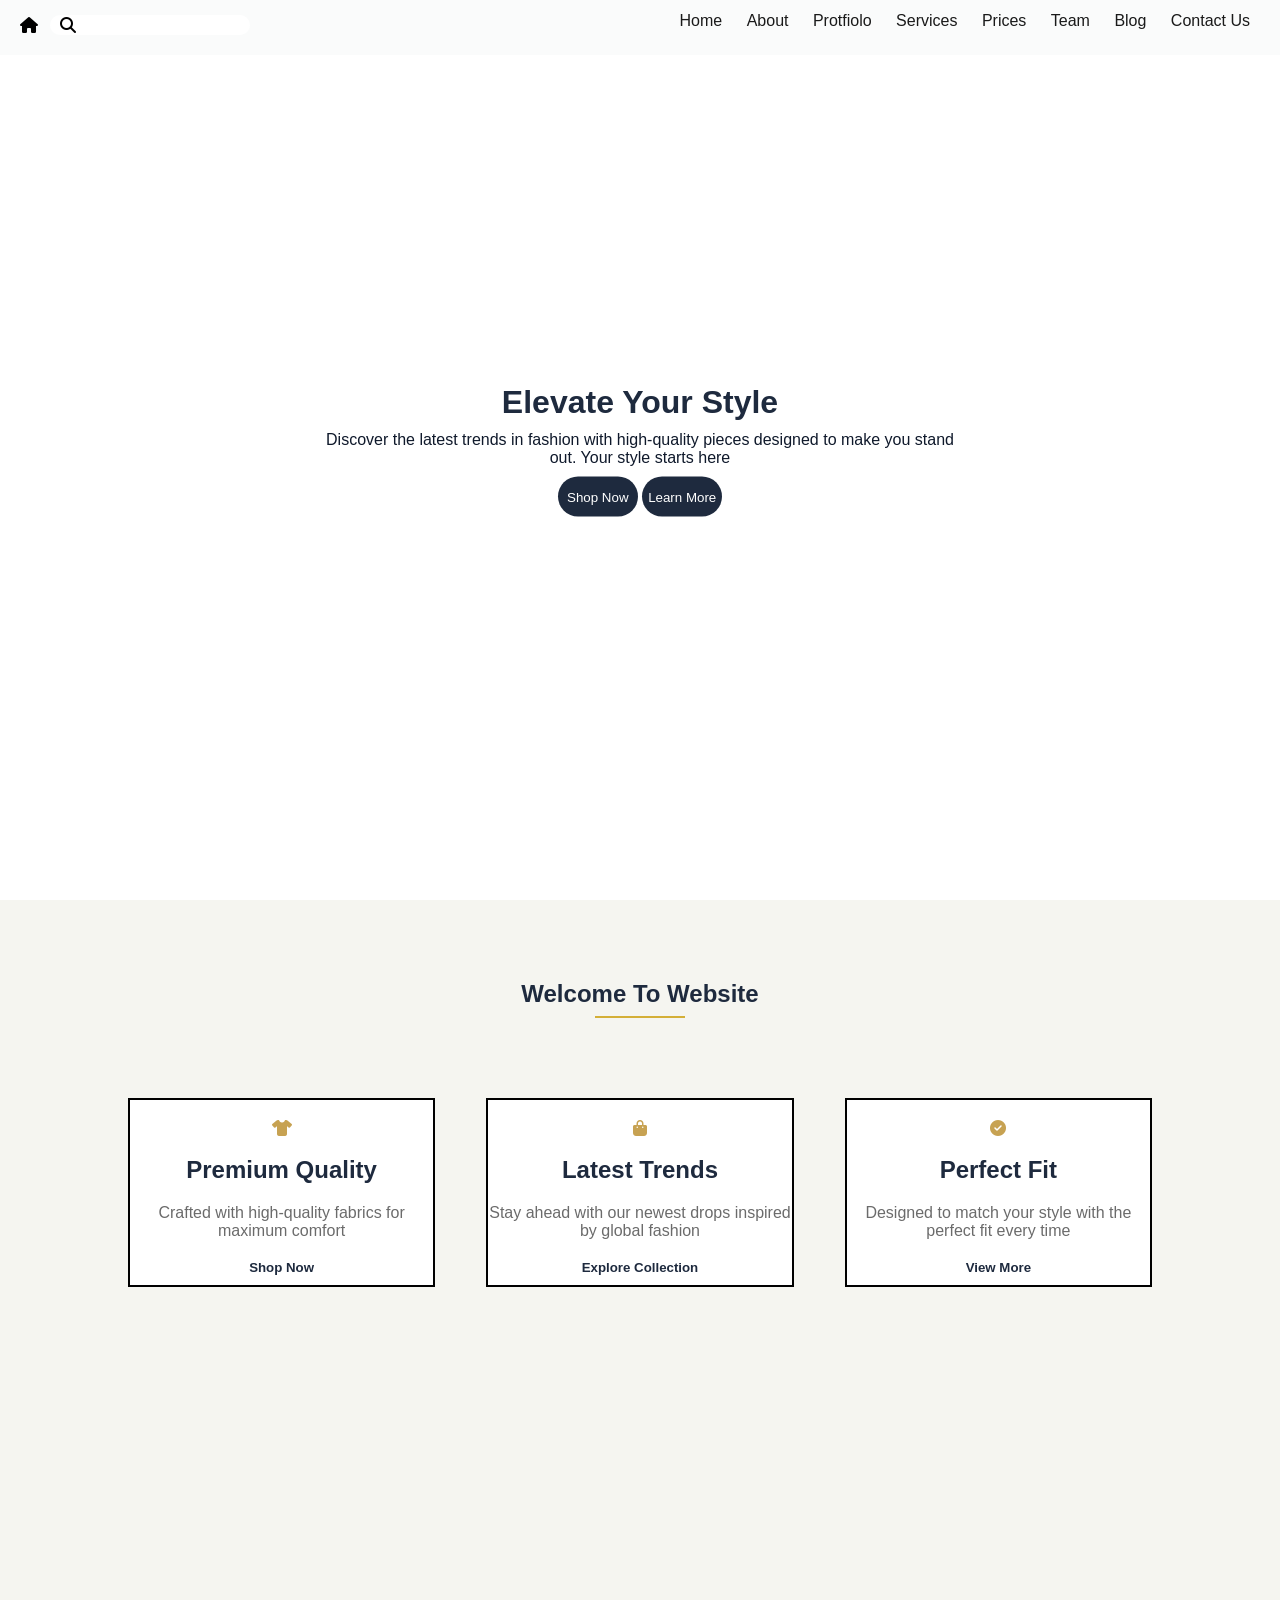
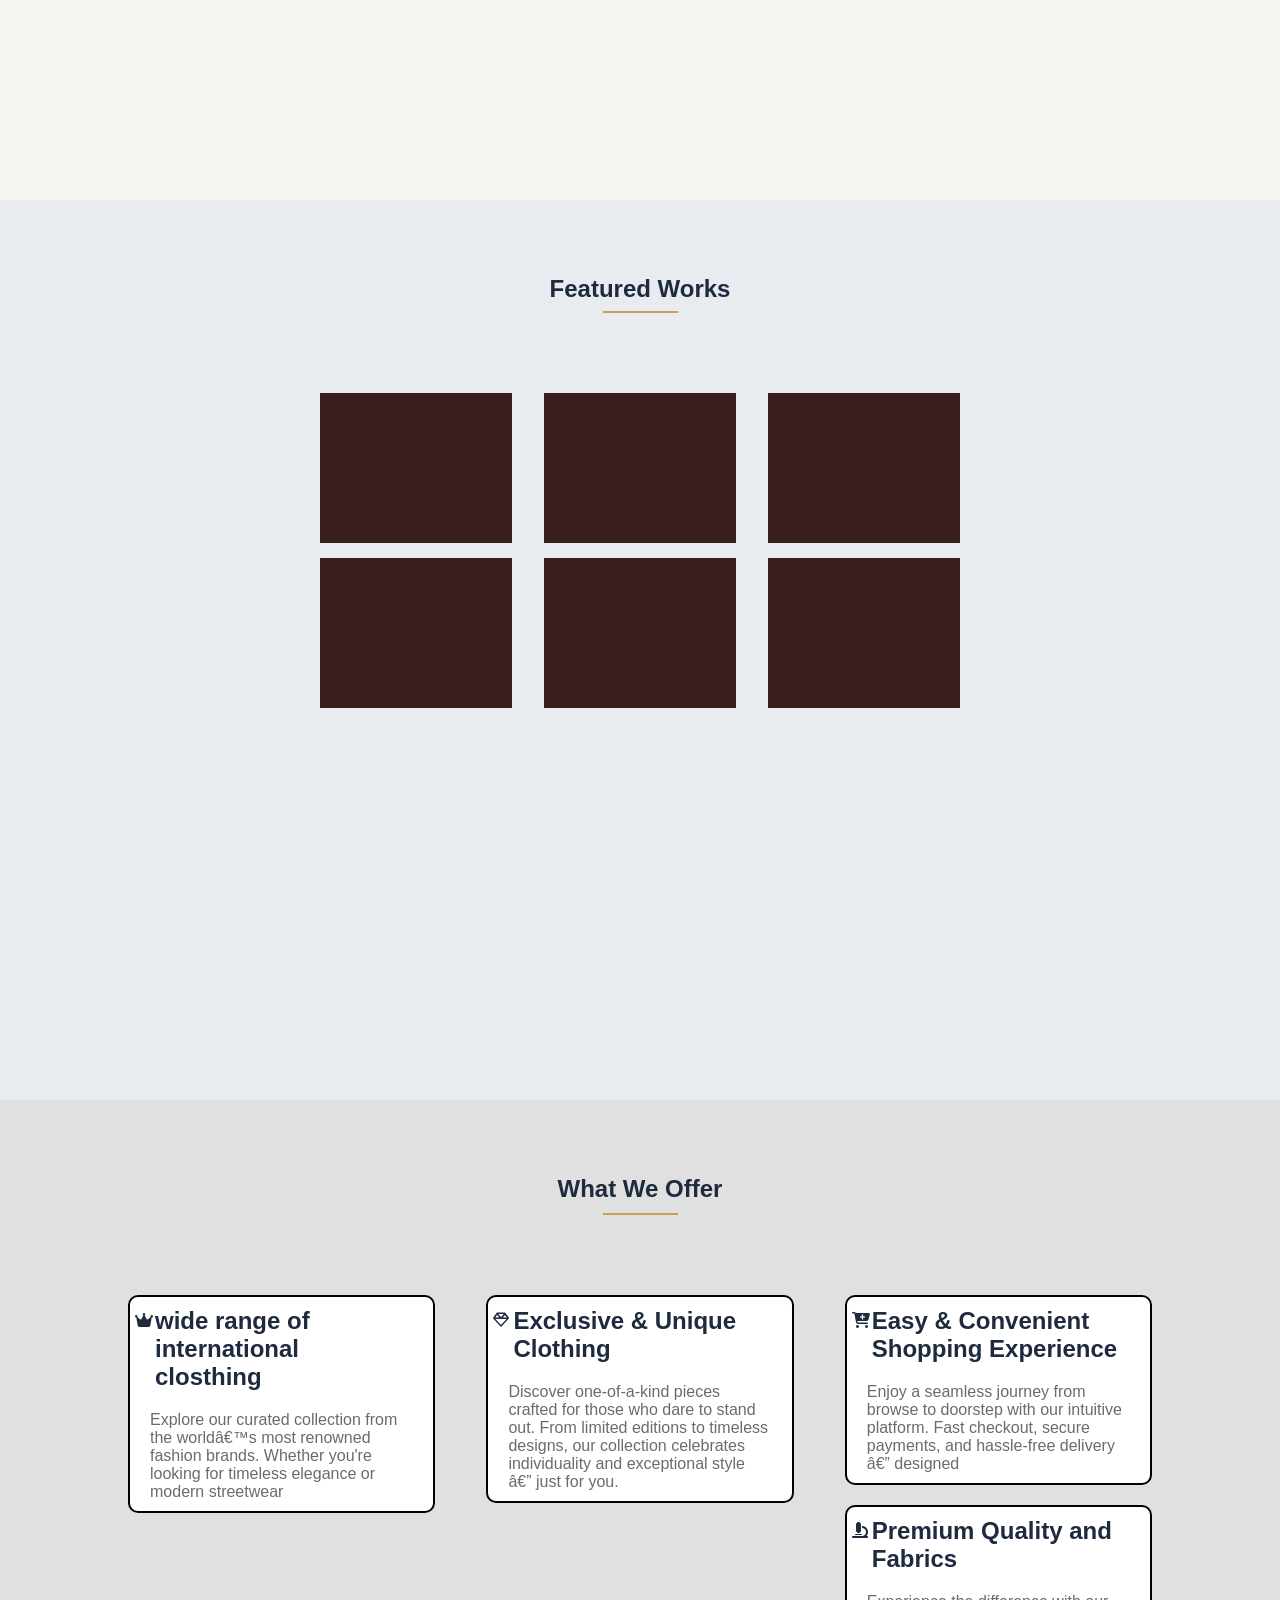
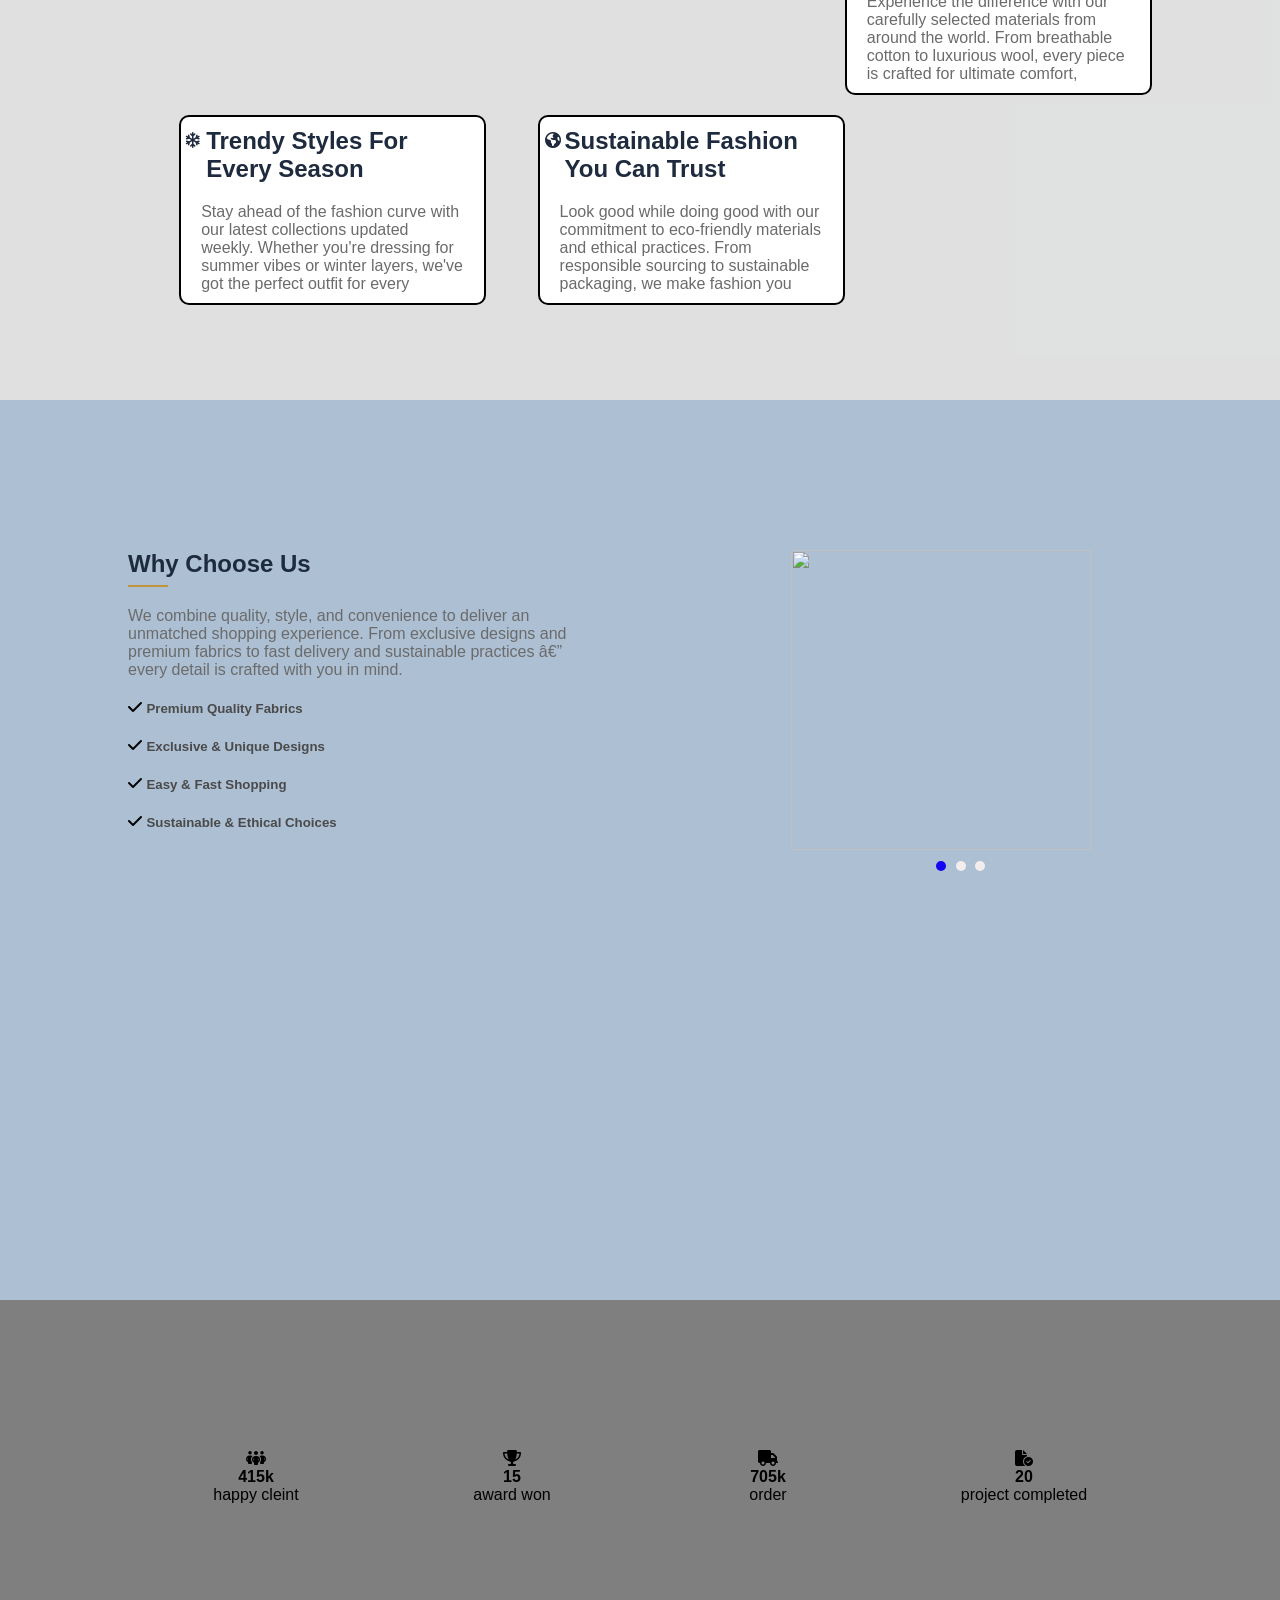
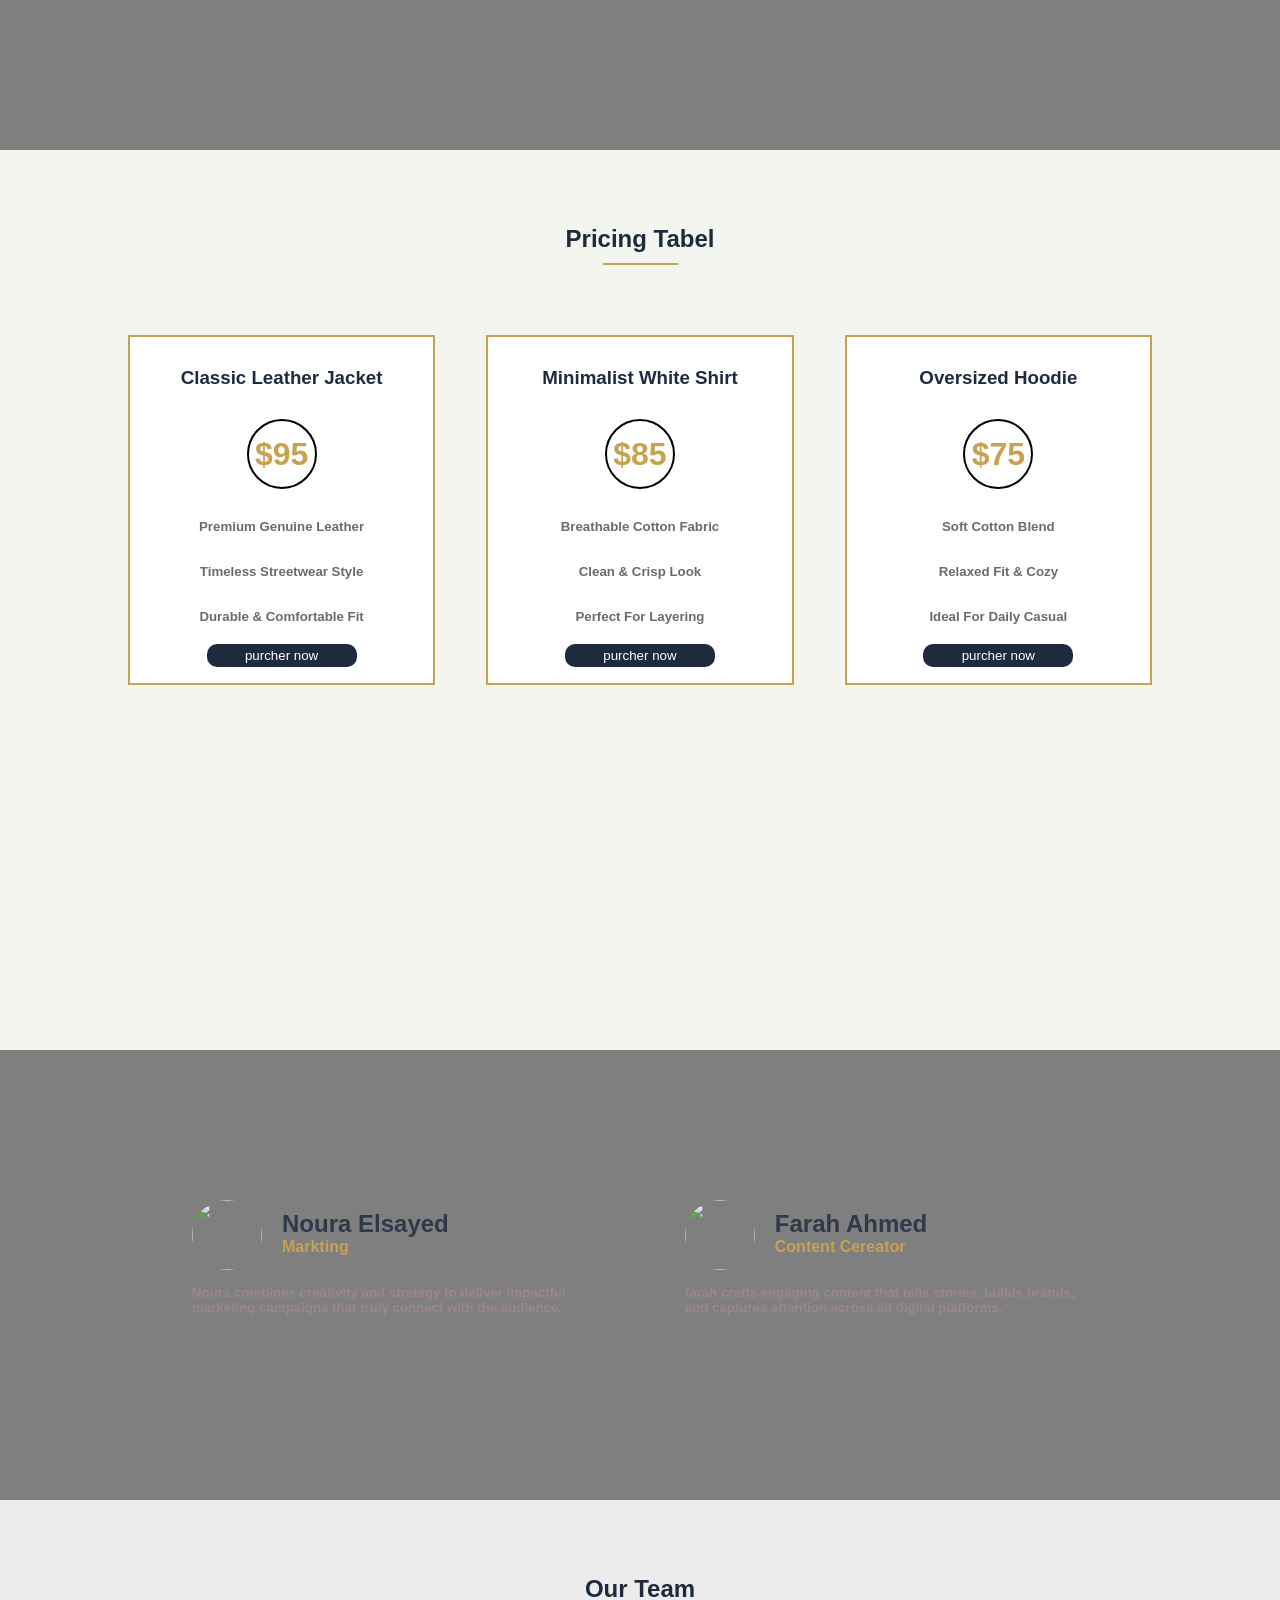
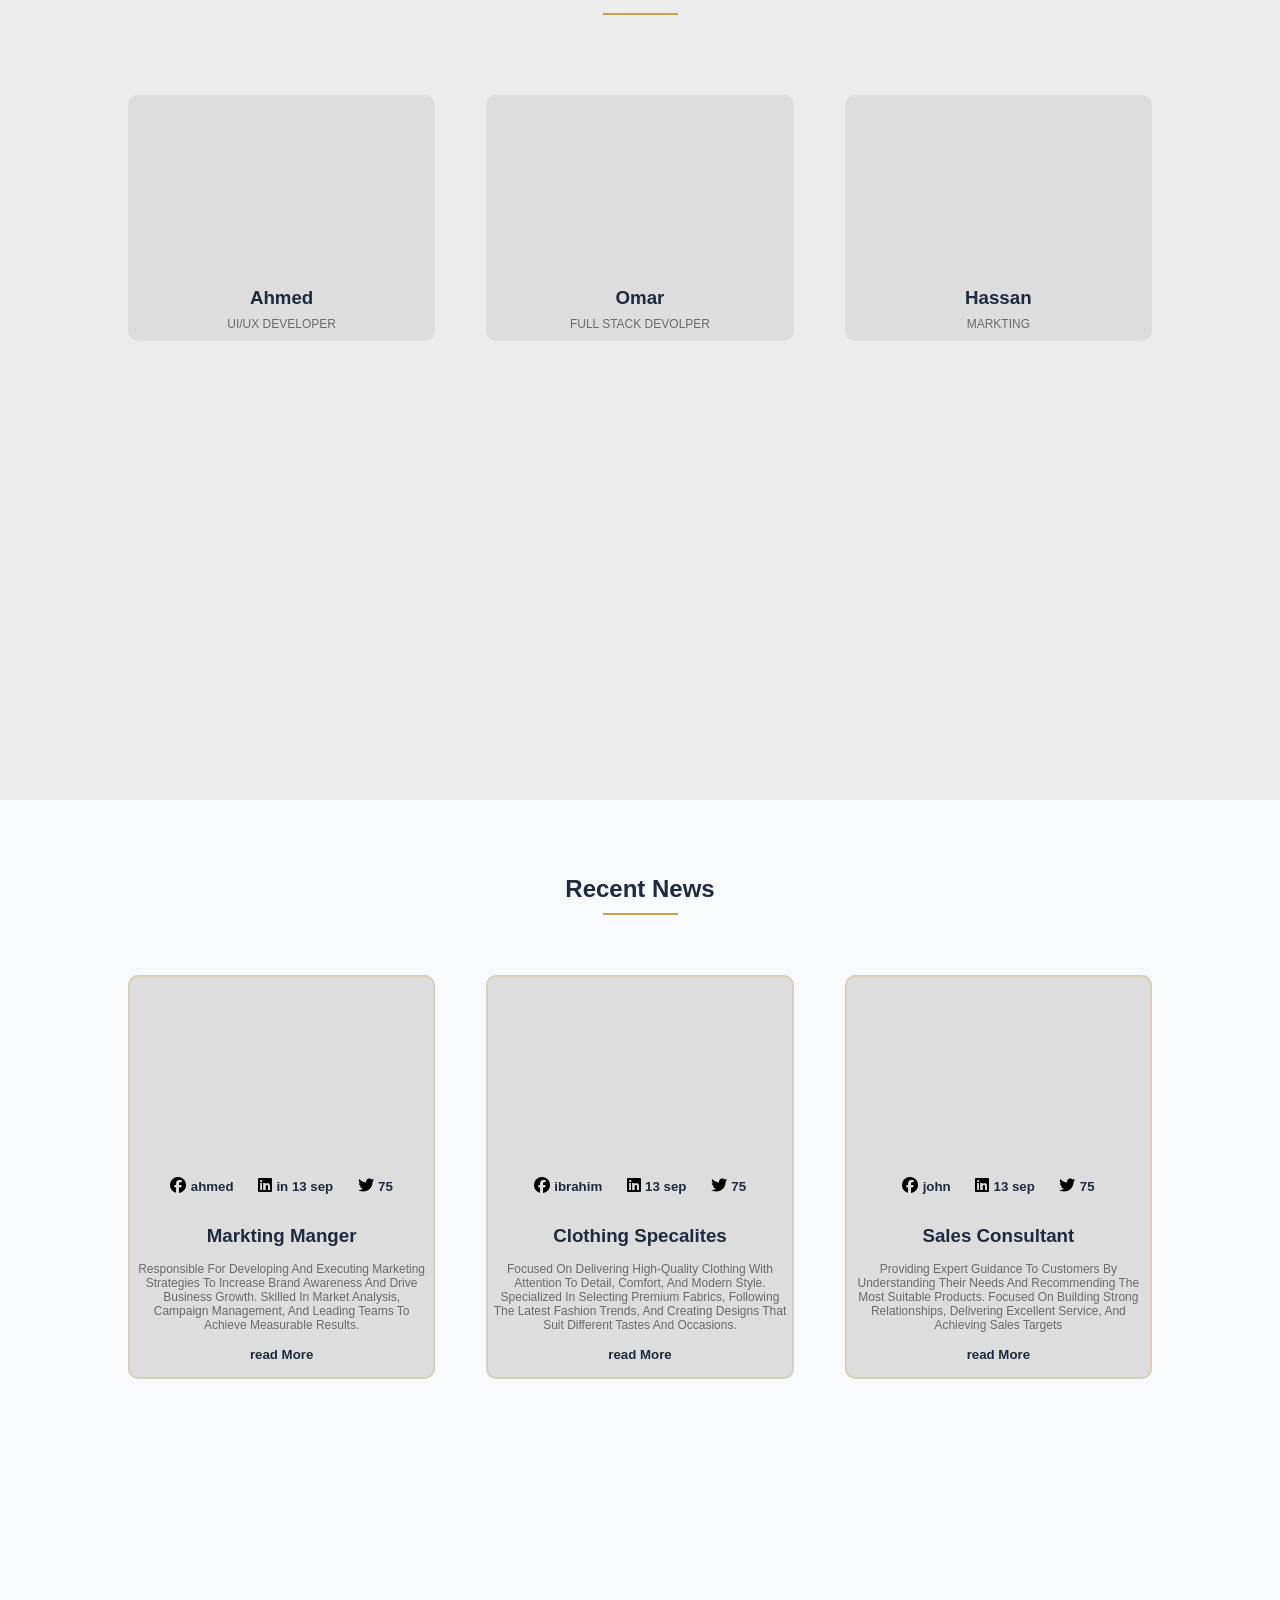
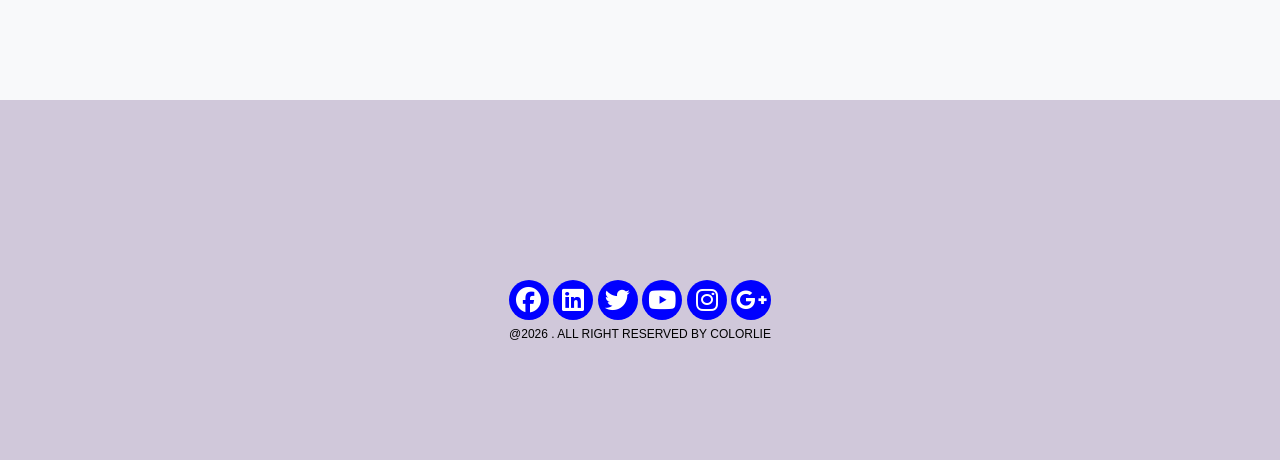
==== commit e908349f: "update welcome-page-text" ====
--- a/index.html
+++ b/index.html
@@ -2,13 +2,11 @@
 <html lang="en">
     <head>
         <meta charset="UF-8">
-        <title>html</title>
+        <meta name="viewport" content="width=device-width, initial-scale=1.0">
+        <title>clothing website</title>
         <link rel="stylesheet" href="index.css">
         <link rel="stylesheet" href="css/all.css">
         <link href="https://fonts.cdnfonts.com/css/jomhuria" rel="stylesheet">
-        <style>
-
-        </style>
     </head>
     <body>
     <div class="home-page">
@@ -54,7 +52,7 @@
                         <div class="welcome-page-text">
                             <i class="fa-solid fa-shirt"></i>
                         <h2>Premium Quality</h2>
-                        <p>Crafted with high-quality fabrics for maximum comfort and durability</p>
+                        <p>Crafted with high-quality fabrics for maximum comfort </p>
                         <h5>Shop Now</h5>
                         </div><!-- /welcome-page-text -->
                     </div><!-- /welcome-page-section -->
@@ -181,13 +179,13 @@
                         <div class="offer-page-div offerdiv2">
                             <i class="fa-regular fa-snowflake"></i>
                             <h2>Trendy Styles For Every Season</h2>
-                            <p>Stay ahead of the fashion curve with our latest collections updated weekly. Whether you're dressing for summer vibes or winter layers, we've got the perfect outfit for every moment, 
+                            <p>Stay ahead of the fashion curve with our latest collections updated weekly. Whether you're dressing for summer vibes or winter layers, we've got the perfect outfit for every  
                             </p>
                         </div><!-- offer-page-div -->
                         <div class="offer-page-div ">
                             <i class="fa-solid fa-earth-americas"></i>
                             <h2>Sustainable Fashion You Can Trust</h2>
-                            <p>Look good while doing good with our commitment to eco-friendly materials and ethical practices. From responsible sourcing to sustainable packaging, we make fashion you can 
+                            <p>Look good while doing good with our commitment to eco-friendly materials and ethical practices. From responsible sourcing to sustainable packaging, we make fashion you  
                             </p>
                         </div><!-- offer-page-div -->
                     </div><!-- /offer-page-section -->
@@ -387,18 +385,18 @@
                     <div class="news-page-parent">
                         <div class="news-page-recent">
                             <div class="news-page-img"></div>
-                            <div class="news-page-icones">
-                            <i class="fa-brands fa-facebook"></i>
-                            <h5>ahmed</h5>
-                            </div> <!-- /news-page-icones  -->
-                            <div class="news-page-icones">
-                            <i class="fa-brands fa-linkedin"></i>
-                            <h5>in 13 sep</h5>
-                            </div> <!-- /news-page-icones  -->
-                            <div class="news-page-icones">
-                            <i class="fa-brands fa-twitter"></i>
-                            <h5>75</h5>
-                            </div> <!-- /news-page-icones  -->
+                                <div class="news-page-icones">
+                                    <i class="fa-brands fa-facebook"></i>
+                                    <h5>ahmed</h5>
+                                </div> <!-- /news-page-icones  -->
+                                <div class="news-page-icones newsicones2">
+                                    <i class="fa-brands fa-linkedin"></i>
+                                    <h5>in 13 sep</h5>
+                                </div> <!-- /news-page-icones  -->
+                                <div class="news-page-icones">
+                                    <i class="fa-brands fa-twitter"></i>
+                                    <h5>75</h5>
+                                </div> <!-- /news-page-icones  -->
                             <h3>markting manger</h3>
                             <p>Responsible for developing and executing marketing strategies to increase brand awareness and drive business growth. Skilled in market analysis, campaign management,
                                 and leading teams to achieve measurable results.</p>
--- a/index.css
+++ b/index.css
@@ -398,12 +398,13 @@
 }
 .offer-page-div i{
     color: #1E2A3E;
+    padding-left: 5px;
 }
 .offer-page-div:hover i{
     color: rgb(117, 20, 20);
 }
 .offer-page-div h2{
-padding: 10px 20px;
+padding: 10px 25px;
 color: #1E2A3E;
 }
 .offer-page-div p{
@@ -865,10 +866,10 @@
     color: #C7A252;
 }
 .news-page-icones{
-    float: left;
-    text-align: center;
-    margin-left: 35px;
-}
+    display: inline-block;  
+    margin: 0 10px;         
+}
+
 .news-page-recent:hover .news-page-icones{
     color: #2b2480;
 }
@@ -925,8 +926,7 @@
     overflow: hidden;
 }
 .end-page-icones{
-    margin: auto;
-    margin-left: 40%;
+text-align: center;
 }
 .end-page-icones i{
     background-color: blue;
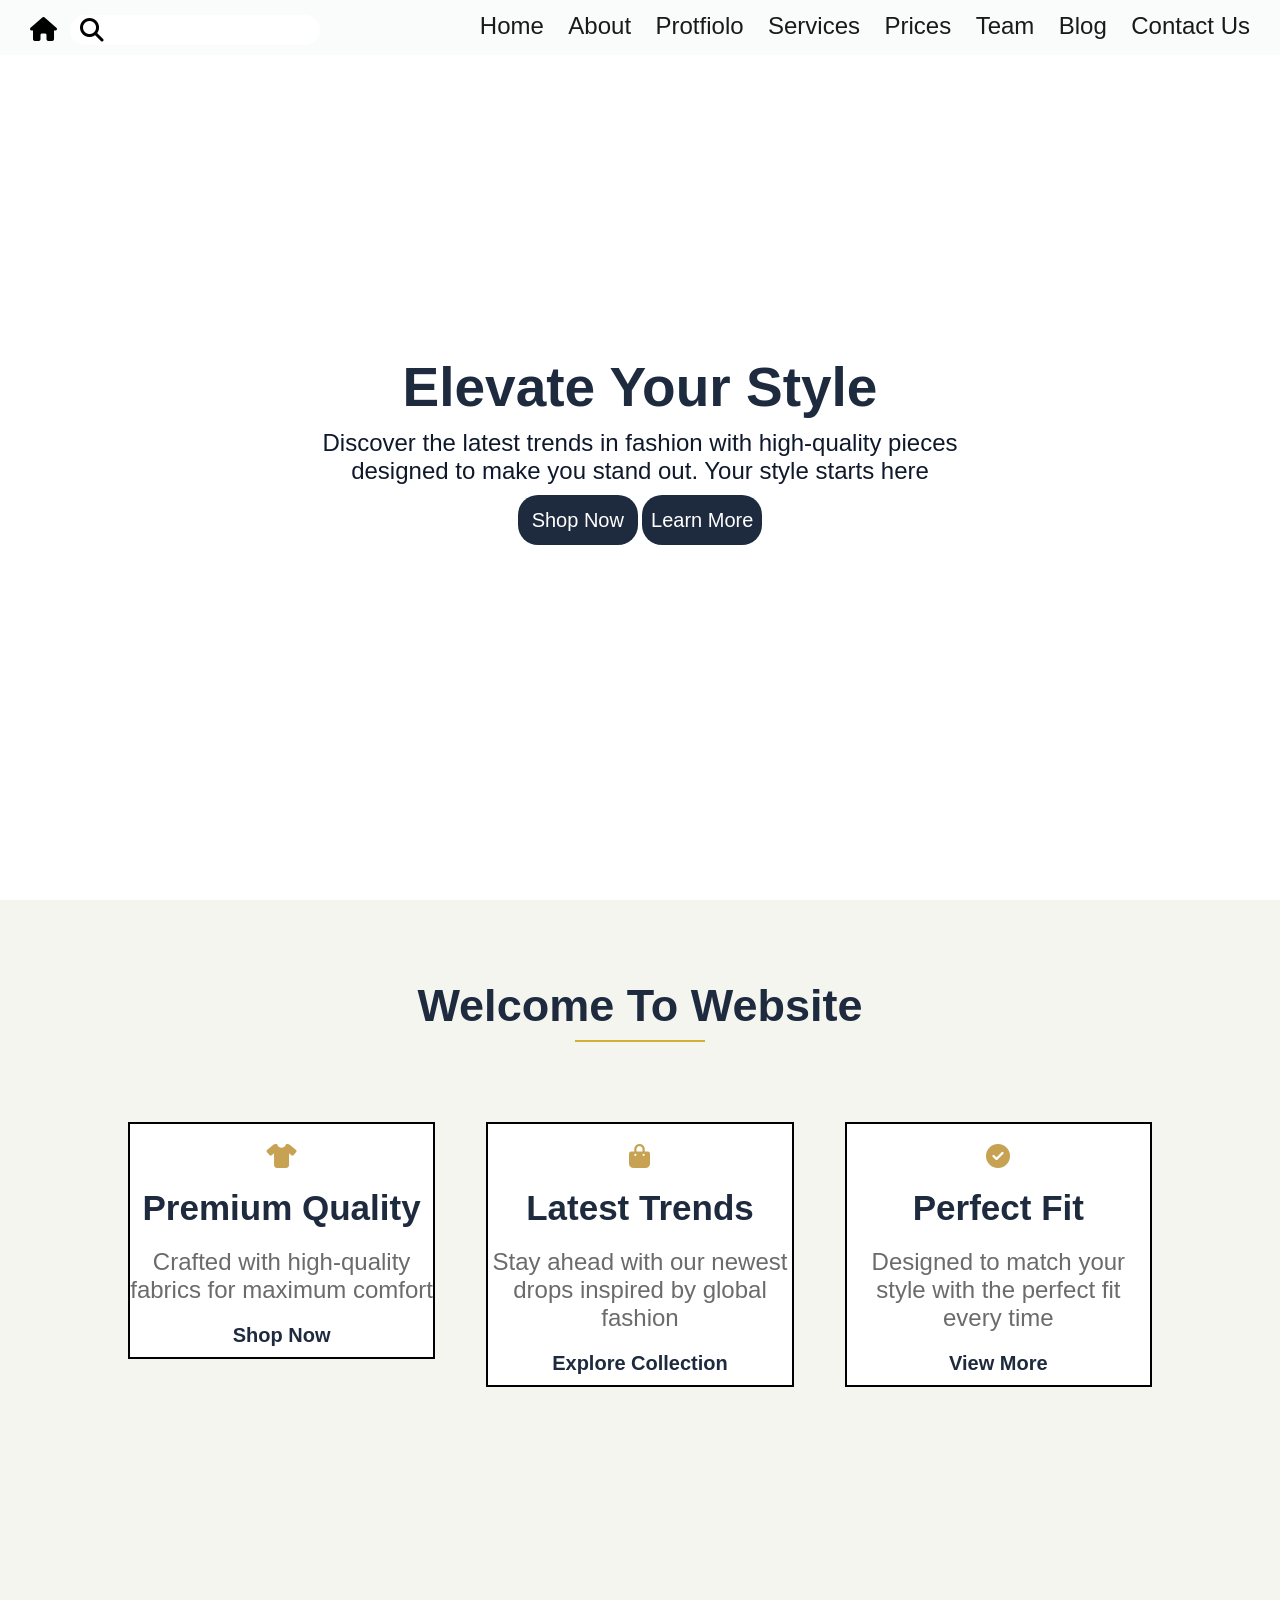
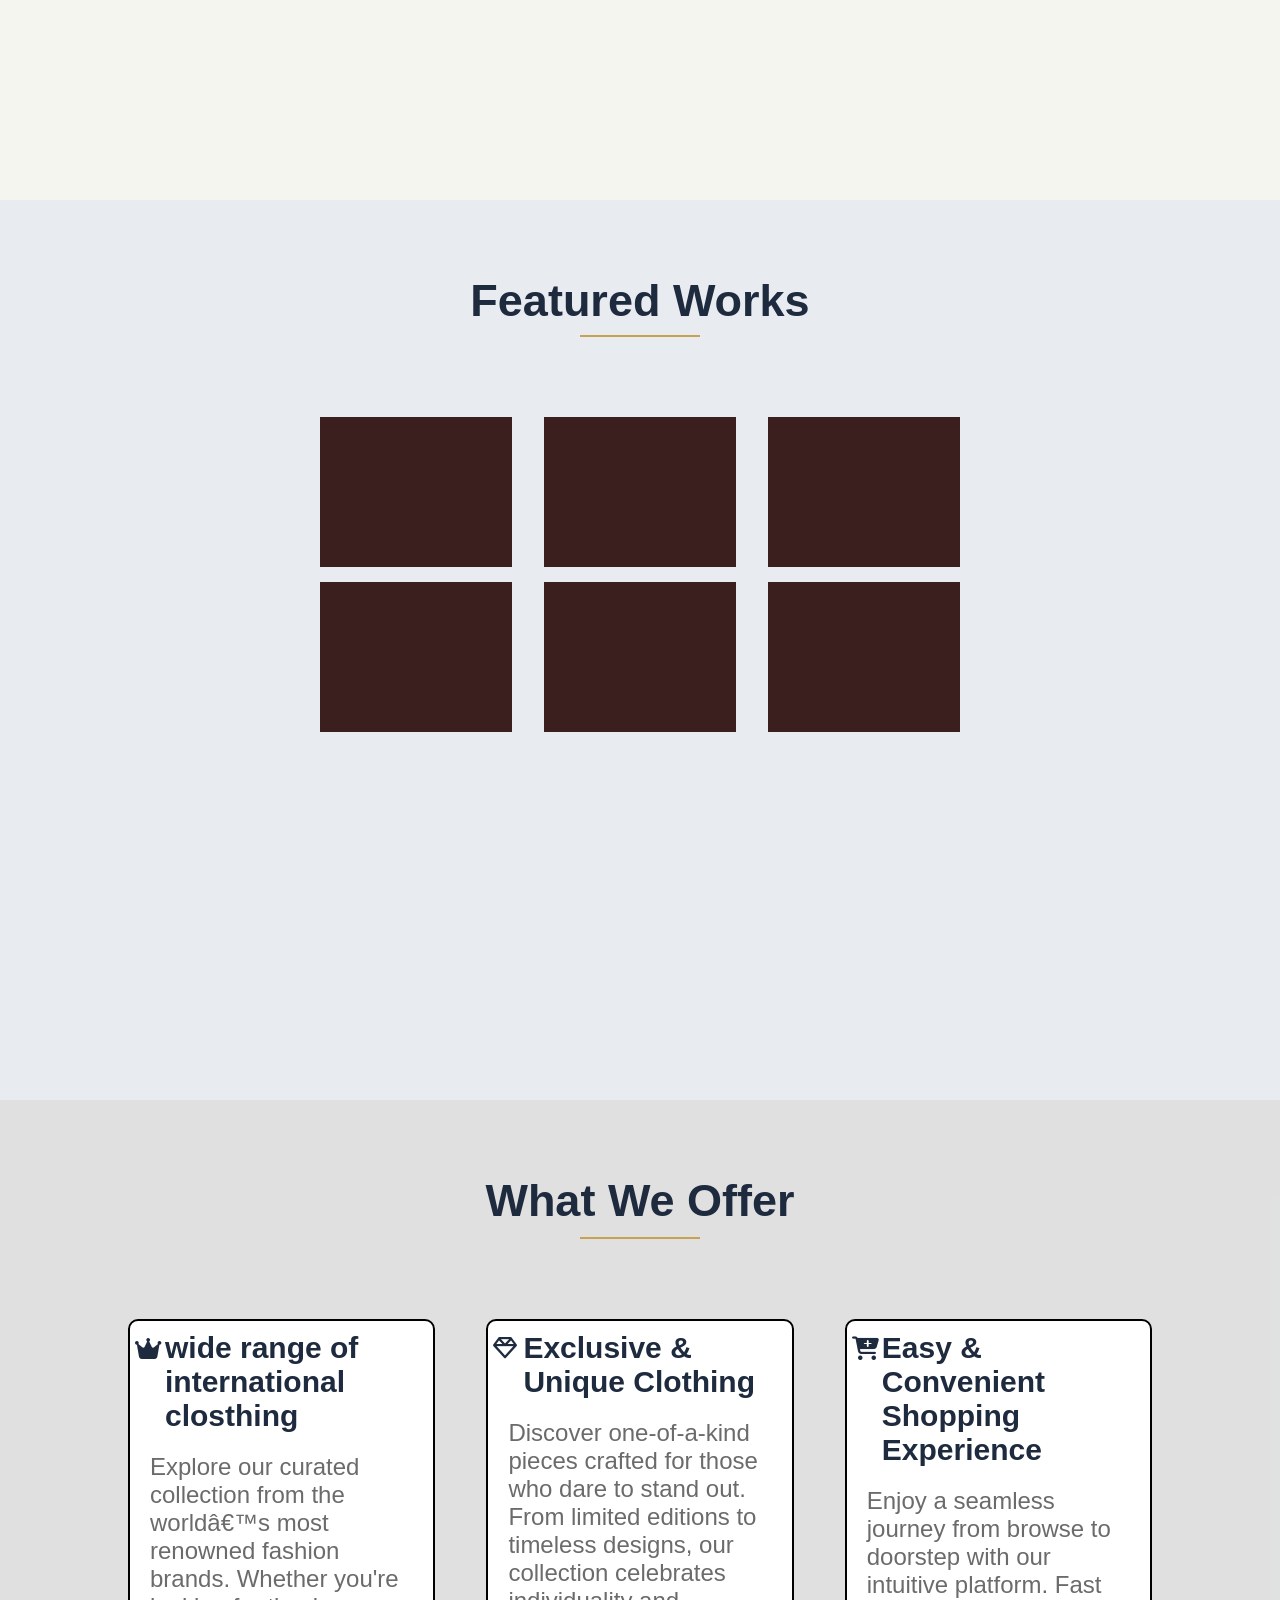
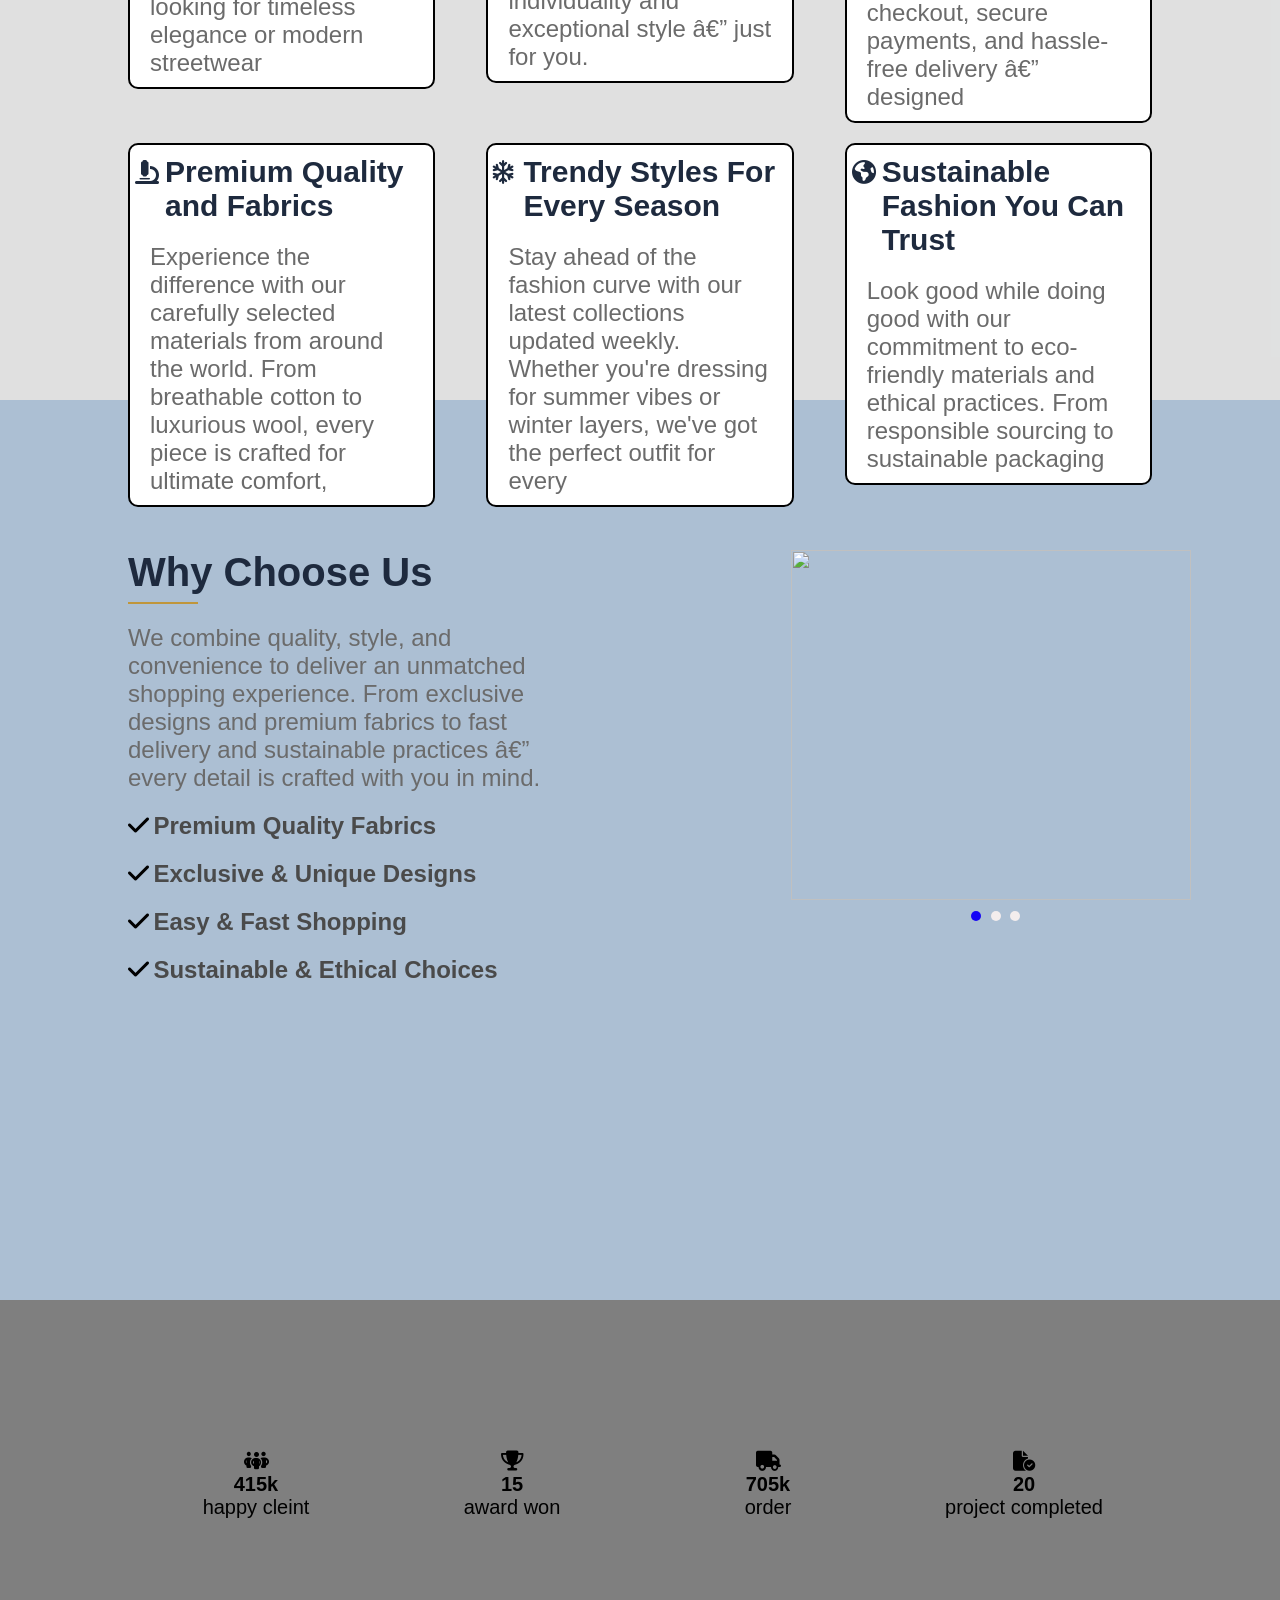
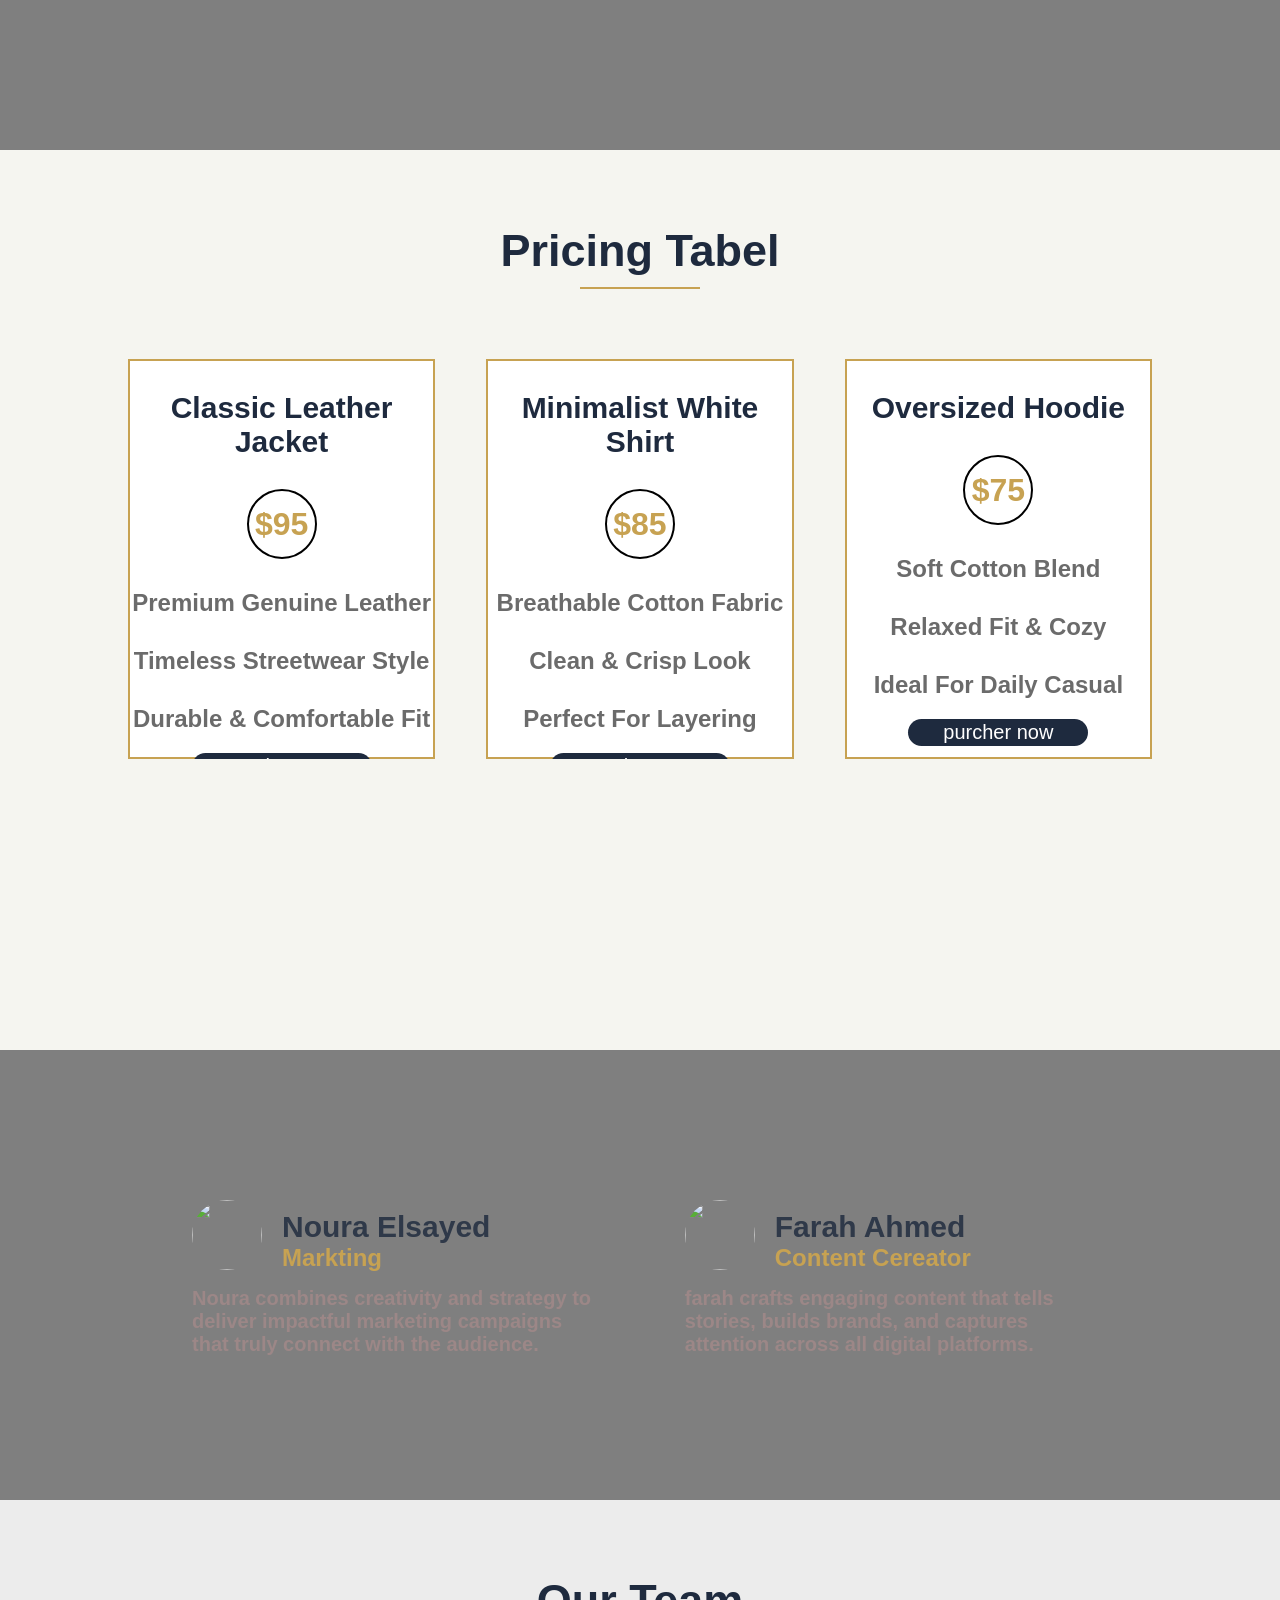
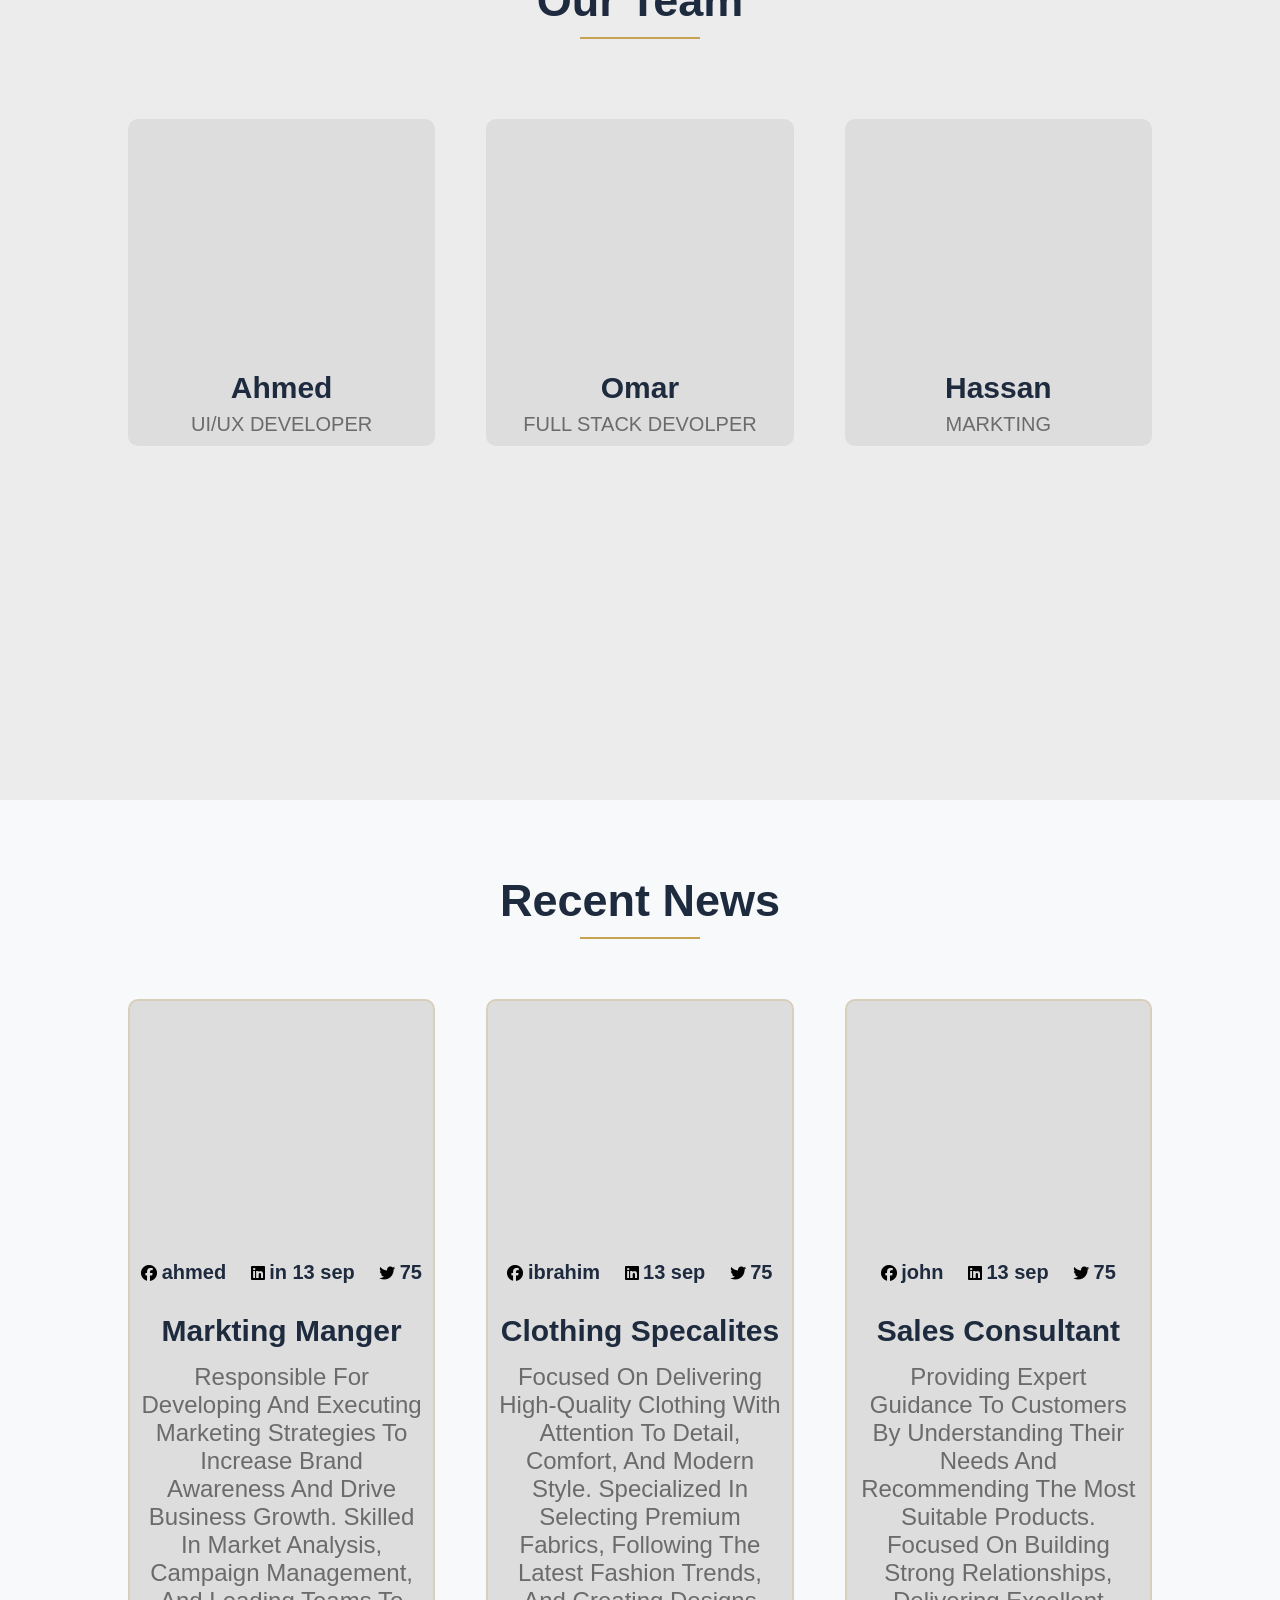
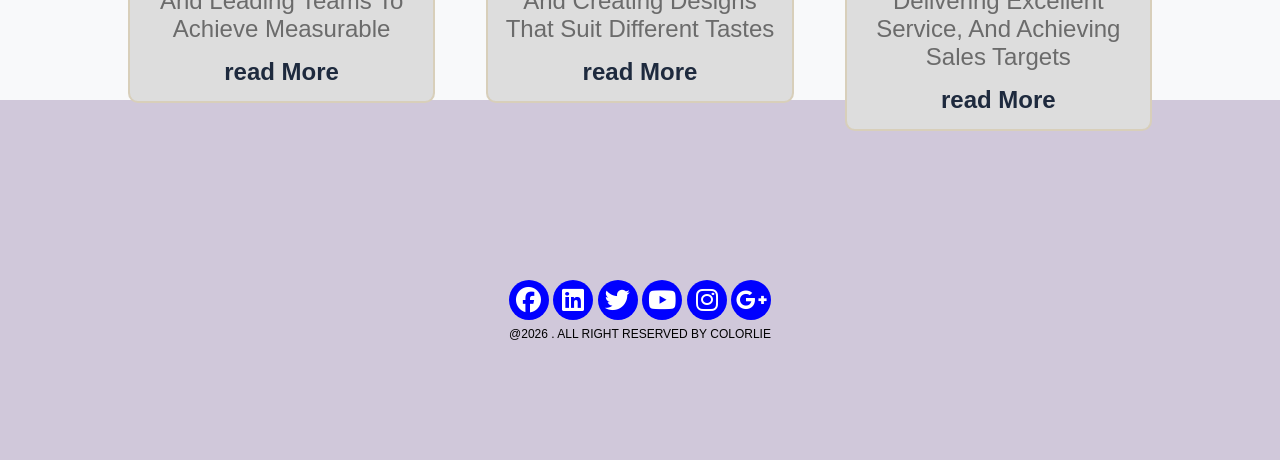
==== commit 3e3d4c52: "update changes in html and css" ====
--- a/index.html
+++ b/index.html
@@ -185,7 +185,7 @@
                         <div class="offer-page-div ">
                             <i class="fa-solid fa-earth-americas"></i>
                             <h2>Sustainable Fashion You Can Trust</h2>
-                            <p>Look good while doing good with our commitment to eco-friendly materials and ethical practices. From responsible sourcing to sustainable packaging, we make fashion you  
+                            <p>Look good while doing good with our commitment to eco-friendly materials and ethical practices. From responsible sourcing to sustainable packaging 
                             </p>
                         </div><!-- offer-page-div -->
                     </div><!-- /offer-page-section -->
@@ -399,7 +399,7 @@
                                 </div> <!-- /news-page-icones  -->
                             <h3>markting manger</h3>
                             <p>Responsible for developing and executing marketing strategies to increase brand awareness and drive business growth. Skilled in market analysis, campaign management,
-                                and leading teams to achieve measurable results.</p>
+                                and leading teams to achieve measurable</p>
                             <h5 class="news-page-readmore">read More</h5>
                         </div><!-- /news-page-recent -->
                         <div class="news-page-recent recent2">
@@ -418,7 +418,7 @@
                             </div> <!-- /news-page-icones  -->
                             <h3>clothing specalites</h3>
                             <p>Focused on delivering high-quality clothing with attention to detail, comfort, and modern style. Specialized in selecting premium fabrics, following the latest fashion trends, 
-                                and creating designs that suit different tastes and occasions.</p>
+                                and creating designs that suit different tastes </p>
                             <h5 class="news-page-readmore">read More</h5>
                         </div><!-- /news-page-recent -->
                         <div class="news-page-recent">
--- a/index.css
+++ b/index.css
@@ -24,16 +24,17 @@
 .header-space{
     float: left;
     background-color: white;
-    width: 200px;
-    margin-left: 50px;
+    width: 250px;
+    margin-left: 70px;
     margin-top: 15px;
-    height: 20px;
+    height: 30px;
     border-radius: 20px;
 }
 .header-space .icone1{
     position: absolute;
-    margin-left: -30px;
+    margin-left: -40px;
     margin-top: 2px;
+    font-size: 24px;
 }
 .header-space .icone1:hover{
     background-color: transparent;
@@ -41,7 +42,8 @@
 .header-space .icone2{
     position: absolute;
     margin-left: 10px;
-    margin-top: 2px;
+    margin-top: 3px;
+    font-size: 24px;
 }
 .header-space .icone2:hover{
     background-color: transparent;
@@ -58,6 +60,7 @@
     position: relative;
 }
 .header ul li a{
+    font-size: 24px;
     text-decoration: none;
     color: #1A1A1A;
     text-transform: capitalize;
@@ -97,6 +100,7 @@
 .dropdown li {
     padding: 10px;
     transition: 0.3s;
+    font-size: 24px;
 }
 .dropdown li:hover {
     background: #f2f2f2;
@@ -118,20 +122,23 @@
 }
 .home-page-text h1{
     color: #1E2A3E;
+    font-size: 55px;
 }
 .home-page-text p{
     padding-top: 10px;
     color: #0f192b;
+    font-size: 24px;
 }
 .home-page-text button{
-    width: 80px;
-    height: 40px;
+    width: 120px;
+    height: 50px;
     border-radius: 20px;
     border: none;
     margin-top: 10px;
     text-transform: capitalize;
     background-color: #1E2A3E;
     color: white;
+    font-size: 20px;
 }
 .home-page-text button:hover{
     opacity: 0.5;
@@ -155,10 +162,11 @@
 }
 .welcome-page-title h2{
     color: #1E2A3E;
+    font-size: 45px;
 }
 .welcome-page-cleardiv{
     background-color: #D4AF37;
-    width: 90px;
+    width: 130px;
     height: 1.5px;
     margin: auto;
     margin-top: 8px;
@@ -200,6 +208,7 @@
 .welcome-page-section i{
     margin: 20px 0px;
     color: #C7A252;
+    font-size: 24px;
 }
 .welcome-page-section:hover i{
     color: #1E2A3E;
@@ -207,6 +216,7 @@
 .welcome-page-section h2{
     margin: 0px 0px 20px;
     color: #1E2A3E;
+    font-size: 35px;
 }
 .welcome-page-section:hover h2{
     color: #C7A252;
@@ -214,6 +224,7 @@
 .welcome-page-section p{
     margin: 20px 0px;
     color: #6B6B6B;
+    font-size: 24px;
 }
 .welcome-page-section:hover p{
     color:  #4A4A4A;
@@ -221,6 +232,7 @@
 .welcome-page-section h5{
     margin: 0px 0px 10px;
     color: #1E2A3E;
+    font-size: 20px;
 }
 .welcome-page-section:hover h5{
     color: #081a3a;
@@ -243,10 +255,11 @@
     padding-top: 75px;
     text-transform: capitalize;
     color: #1E2A3E;
+    font-size: 45px;
 }
 .featured-page-title div{
     background-color: #C7A252;
-    width: 75px;
+    width: 120px;
     height: 2px;
     margin: auto;
     margin-top: 8px;
@@ -301,10 +314,12 @@
     padding-bottom:10px ;
     color: #6B6B6B;
     text-align: center;
+    font-size: 30px;
 }
 .featured-page-img p{
     padding-bottom:10px ;
     color: #6B6B6B;
+    font-size: 24px;
 }
 .featured-page-img i{
     color: #6B6B6B;
@@ -358,9 +373,10 @@
     text-transform: capitalize;
     padding-top: 75px;
     color:  #1E2A3E;
+    font-size: 45px;
 }
 .offer-page-cleardiv{
-    width: 75px;
+    width: 120px;
     height: 2px;
     background-color: #C7A252;
     margin: auto;
@@ -399,17 +415,20 @@
 .offer-page-div i{
     color: #1E2A3E;
     padding-left: 5px;
+    font-size: 24px;
 }
 .offer-page-div:hover i{
     color: rgb(117, 20, 20);
 }
 .offer-page-div h2{
-padding: 10px 25px;
+padding: 10px 0 10px 35px;
 color: #1E2A3E;
+font-size: 30px;
 }
 .offer-page-div p{
 padding: 10px 20px;
 color: #6B6B6B;
+font-size: 24px;
 }
 .offer-page-div:hover h2{
     color: rgb(117, 20, 20);
@@ -449,9 +468,10 @@
 .choose-us-page-text h2{
     text-transform: capitalize;
     color: #1E2A3E;
+    font-size: 40px
 }
 .choose-us-page-cleardiv{
-    width: 40px;
+    width: 70px;
     height: 2px;
     background-color: #c0963b;
     margin-top: 7px;
@@ -460,16 +480,19 @@
     padding-top: 20px;
     padding-bottom: 20px;
     color: #6B6B6B;
+    font-size: 24px;
 }
 .choose-us-page-feature-item{
     margin-bottom: 20px;
 }
 .choose-us-page-feature-item i{
     display: inline-block;
+    font-size: 24px;
 }
 .choose-us-page-feature-item h5{
     display: inline-block;
     color: #4A4A4A;
+    font-size: 24px;
 }
 .choose-up-page-img{
     float: right;
@@ -477,12 +500,12 @@
     padding-left: 100px;
 }
 .choose-up-page-img img{
-    width: 300px;
-    height: 300px;
+    width: 400px;
+    height: 350px;
     display: block;
 }
 .choose-up-page-checked{
-    margin-left: 140px;
+    margin-left: 175px;
     margin-top: 7px;
 }
 .choose-up-page-img span{
@@ -530,6 +553,7 @@
     width: 25%;
     text-align: center;
     float: left;
+    font-size: 20px;
 }
 /* end of detalis-page ////////////////////////////////////// */
 .pricing-page{
@@ -545,9 +569,10 @@
     text-transform: capitalize;
     padding-top: 75px;
     color: #1E2A3E;
+    font-size: 45px;
 }
 .pricing-page-cleardiv{
-        width: 75px;
+        width: 120px;
     height: 2px;
     background-color: #C7A252;
     margin: auto;
@@ -564,7 +589,7 @@
 .pricing-page-price{
     border: 2px solid #C7A252;
     width: 30%;
-    height: 350px;
+    height: 400px;
     text-align: center;
     float: left;
     position: relative;
@@ -589,10 +614,12 @@
 .pricing-page-price h3{
     padding-top: 30px;
     color: #1E2A3E;
+    font-size: 30px;
 }
 .pricing-page-price h5{
     padding-top: 30px;
     color: #6B6B6B;
+    font-size: 24px;
 }
 .pricing-page-circleprice{
     width: 70px;
@@ -609,15 +636,16 @@
 }
 .pricing-page-price button{
     margin-top: 20px;
-    width: 150px;
+    width: 180px;
     border: 1px solid red;
     border: none;
-    border-radius: 10px;
-    height: 23px;
+    border-radius: 15px;
+    height: 27px;
     position: relative;
     background-color: #1E2A3E;
     color: #FFFFFF;
     z-index: 5;
+    font-size: 20px;
 }
 .pricing-page-price button:hover{
     background-color: f#152135;
@@ -673,15 +701,18 @@
 .stuff-page-title h2{
     text-transform: capitalize;
     color: #2f3949;
+    font-size: 30px;
 }
 .stuff-page-title h4{
     text-transform: capitalize;
     color: #C7A252;
+    font-size: 24px
 }
 .stuff-page-info h5{
     padding-top: 15px;
     display: inline-block;
     color:  #9c8787;
+    font-size: 20px;
 }
 /* end of stuff-page ////////////////////////////////////// */
 .team-page{
@@ -697,9 +728,10 @@
     text-transform: capitalize;
     padding-top: 75px;
     color: #1E2A3E;
+    font-size: 45px;
 }
 .team-page-cleardiv{
-    width: 75px;
+    width: 120px;
     height: 2px;
     background-color: #C7A252;
     margin: auto;
@@ -745,21 +777,23 @@
     background-repeat: no-repeat;
     background-position: center;
     object-fit: contain;
-    width: 250px;
-    height: 200px;
+    width: 350px;
+    height: 250px;
+    margin-top: 10px;
 }
 .team-page-icone{
-    padding-top: 17px;
+    padding-top: 10px;
     visibility: hidden;
 }
 .team-page-teams i{
     display: block;
-    margin-left: 88%;
+    margin-left: 91.3%;
     width: 20px;
     background-color: blue;
     color: white;
     width: 30px;
-    line-height: 35px;
+    line-height: 45px;
+    font-size: 24px;
     text-align: center;
     visibility: hidden;
 }
@@ -771,12 +805,14 @@
     margin-bottom: 8px;
     text-transform: capitalize;
     color: #1E2A3E;
+    font-size: 30px;
 }
 .team-page-teams p{
     margin-bottom: 10px;
     text-transform: uppercase;
     font-size: 12px;
     color: #6B6B6B;
+    font-size: 20px;
 }
 .team-page-teams:hover p{
     color: #1E2A3E;
@@ -804,9 +840,10 @@
     text-transform: capitalize;
     padding-top: 75px;
     color: #1E2A3E;
+    font-size: 45px;
 }
 .news-page-cleardiv{
-    width: 75px;
+    width: 120px;
     height: 2px;
     background-color: #C7A252;
     margin: auto;
@@ -853,14 +890,16 @@
     background-repeat: no-repeat;
     background-position: center;
     object-fit: contain;
-    width: 250px;
-    height: 200px;
+    width: 350px;
+    height: 250px;
     position: relative;
     z-index: 10;
+    margin-top: 10px;
 }
 .news-page-icones h5{
     display: inline;
     color: #1E2A3E;
+    font-size: 20px;
 }
 .news-page-recent:hover h5{
     color: #C7A252;
@@ -878,6 +917,7 @@
     padding: 15px 0;
     margin-top: 15px;
     text-transform: capitalize;
+    font-size: 30px;
 }
 .news-page-recent:hover h3{
     color: #C7A252;
@@ -886,7 +926,8 @@
     color: #6B6B6B;
     text-transform: capitalize;
     font-size: 12px;
-    padding: 0 5px;
+    padding: 0 10px;
+    font-size: 24px;
 }
 .news-page-recent:hover p{
     color: #6B6B6B;
@@ -894,6 +935,7 @@
 .news-page-readmore{
     color: #1E2A3E;
     padding:15px 0 ;
+    font-size: 24px;
 }
 .news-page-recent:hover .news-page-readmore{
     color: #C7A252;
